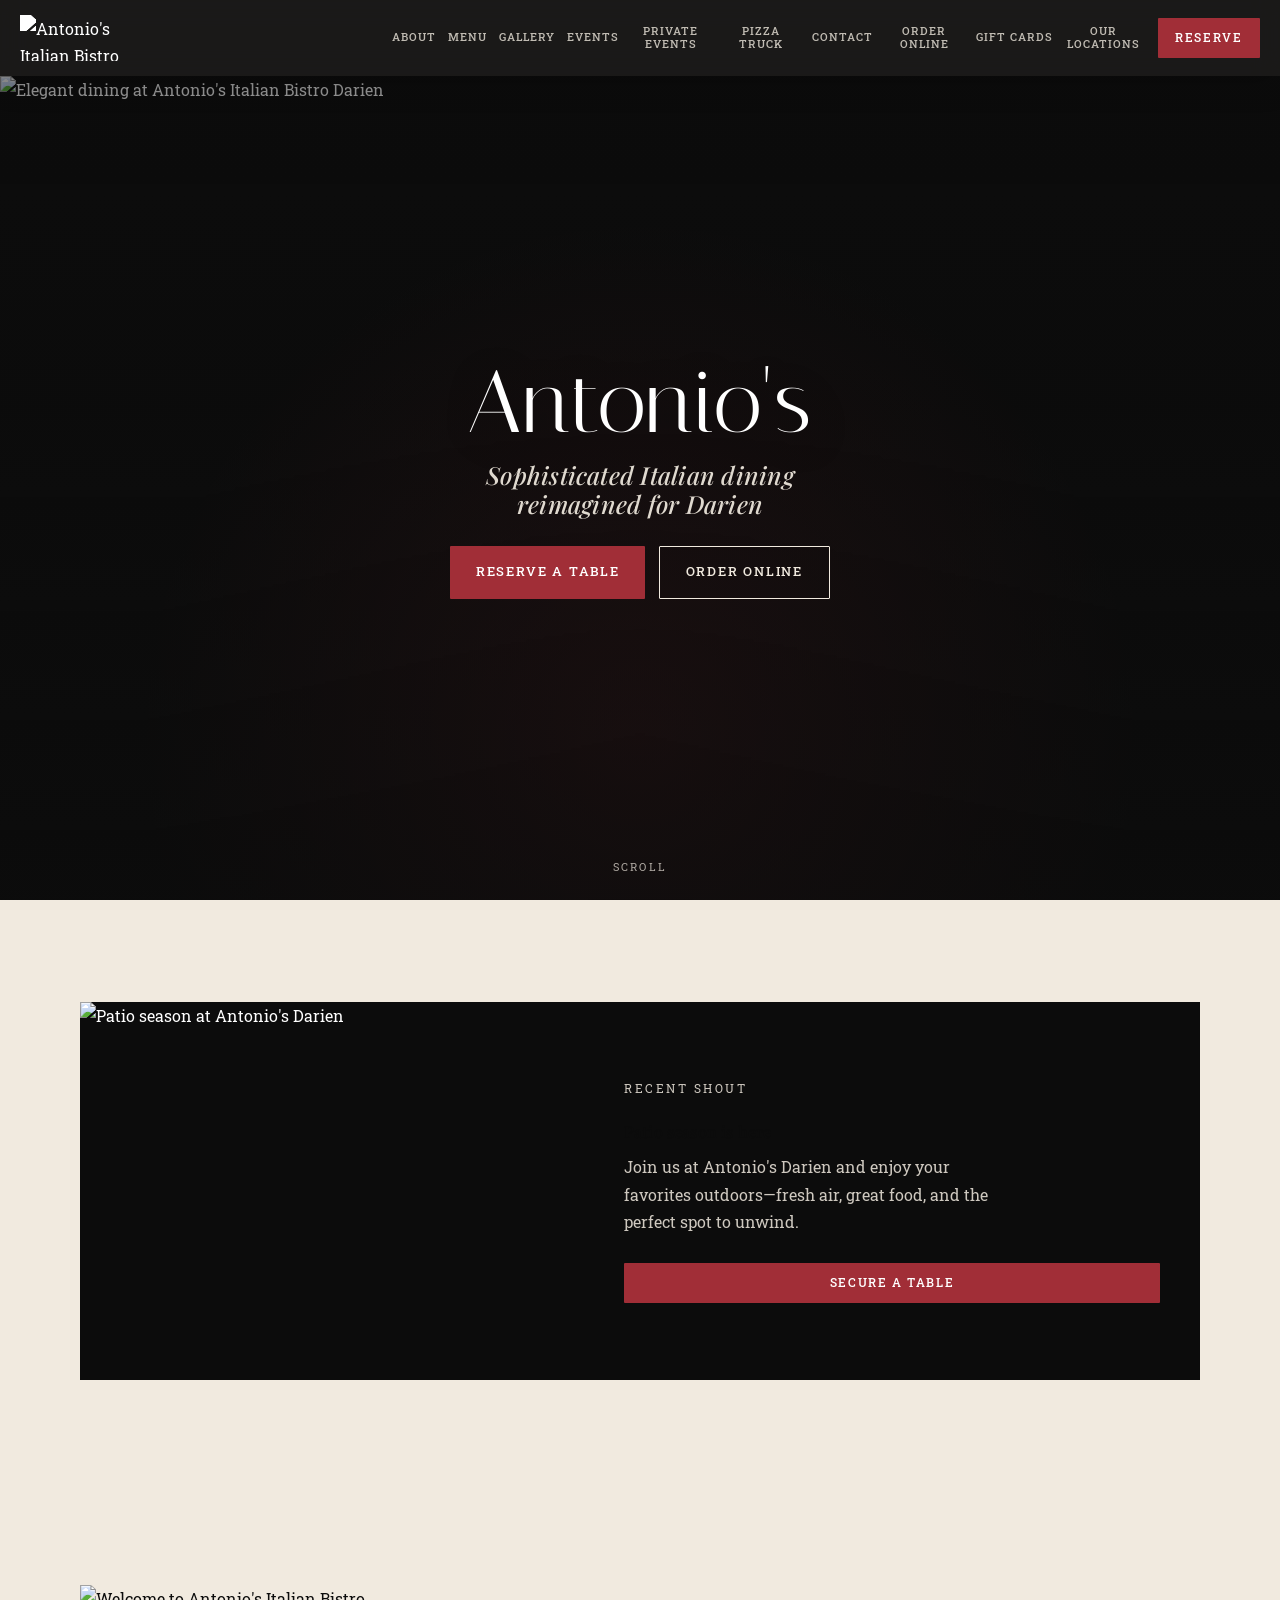
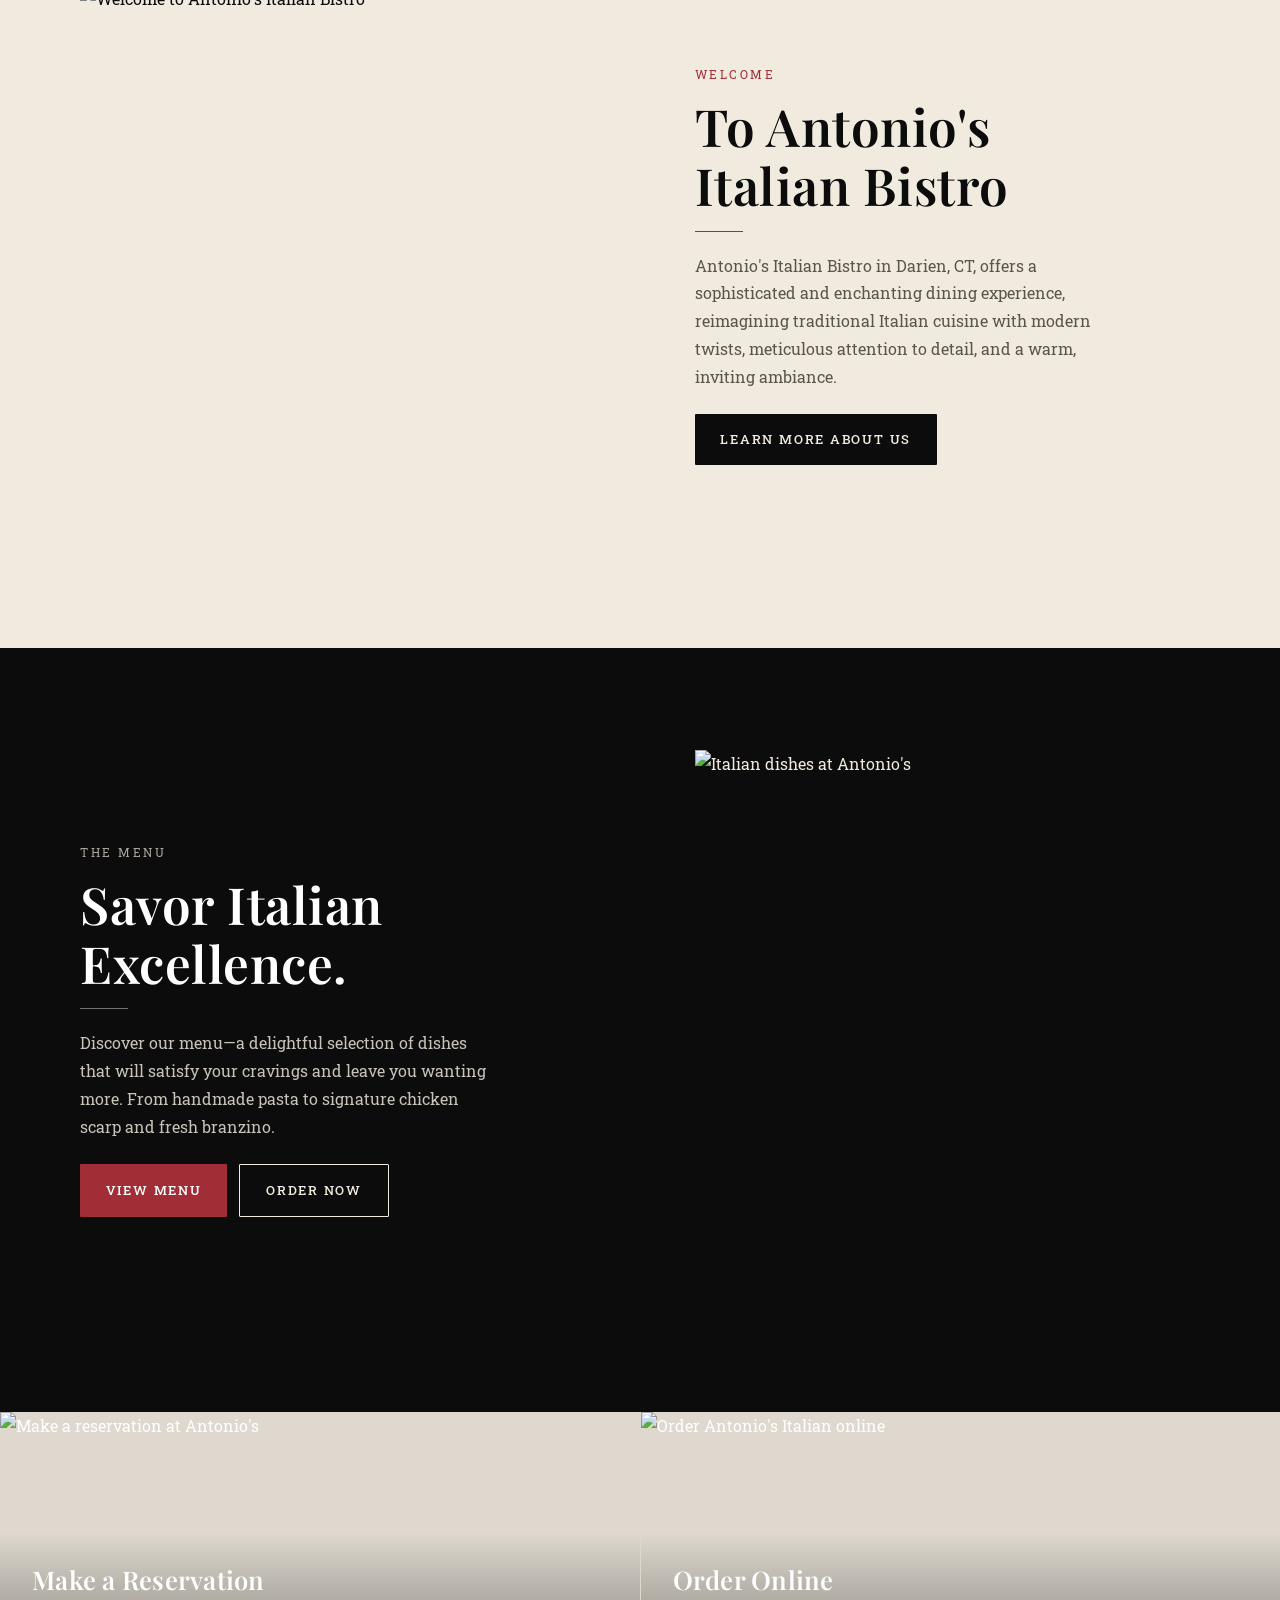
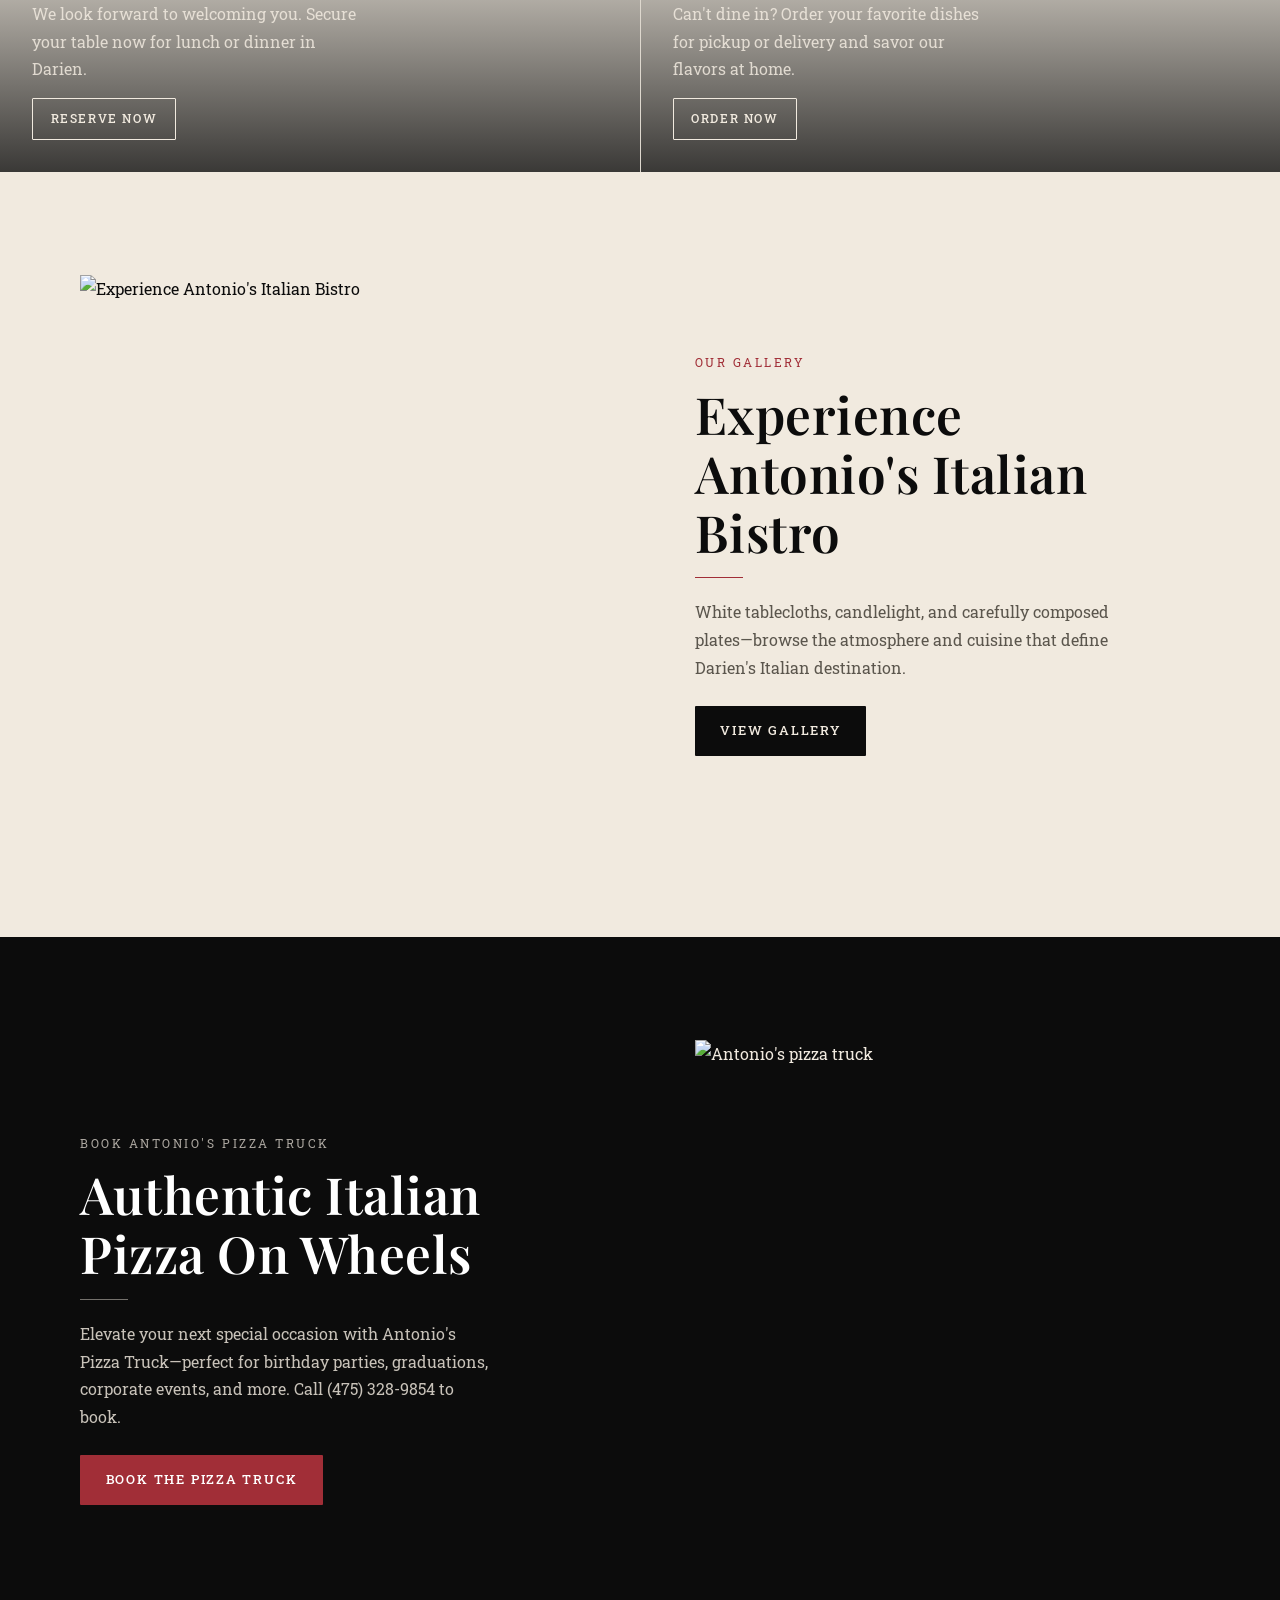
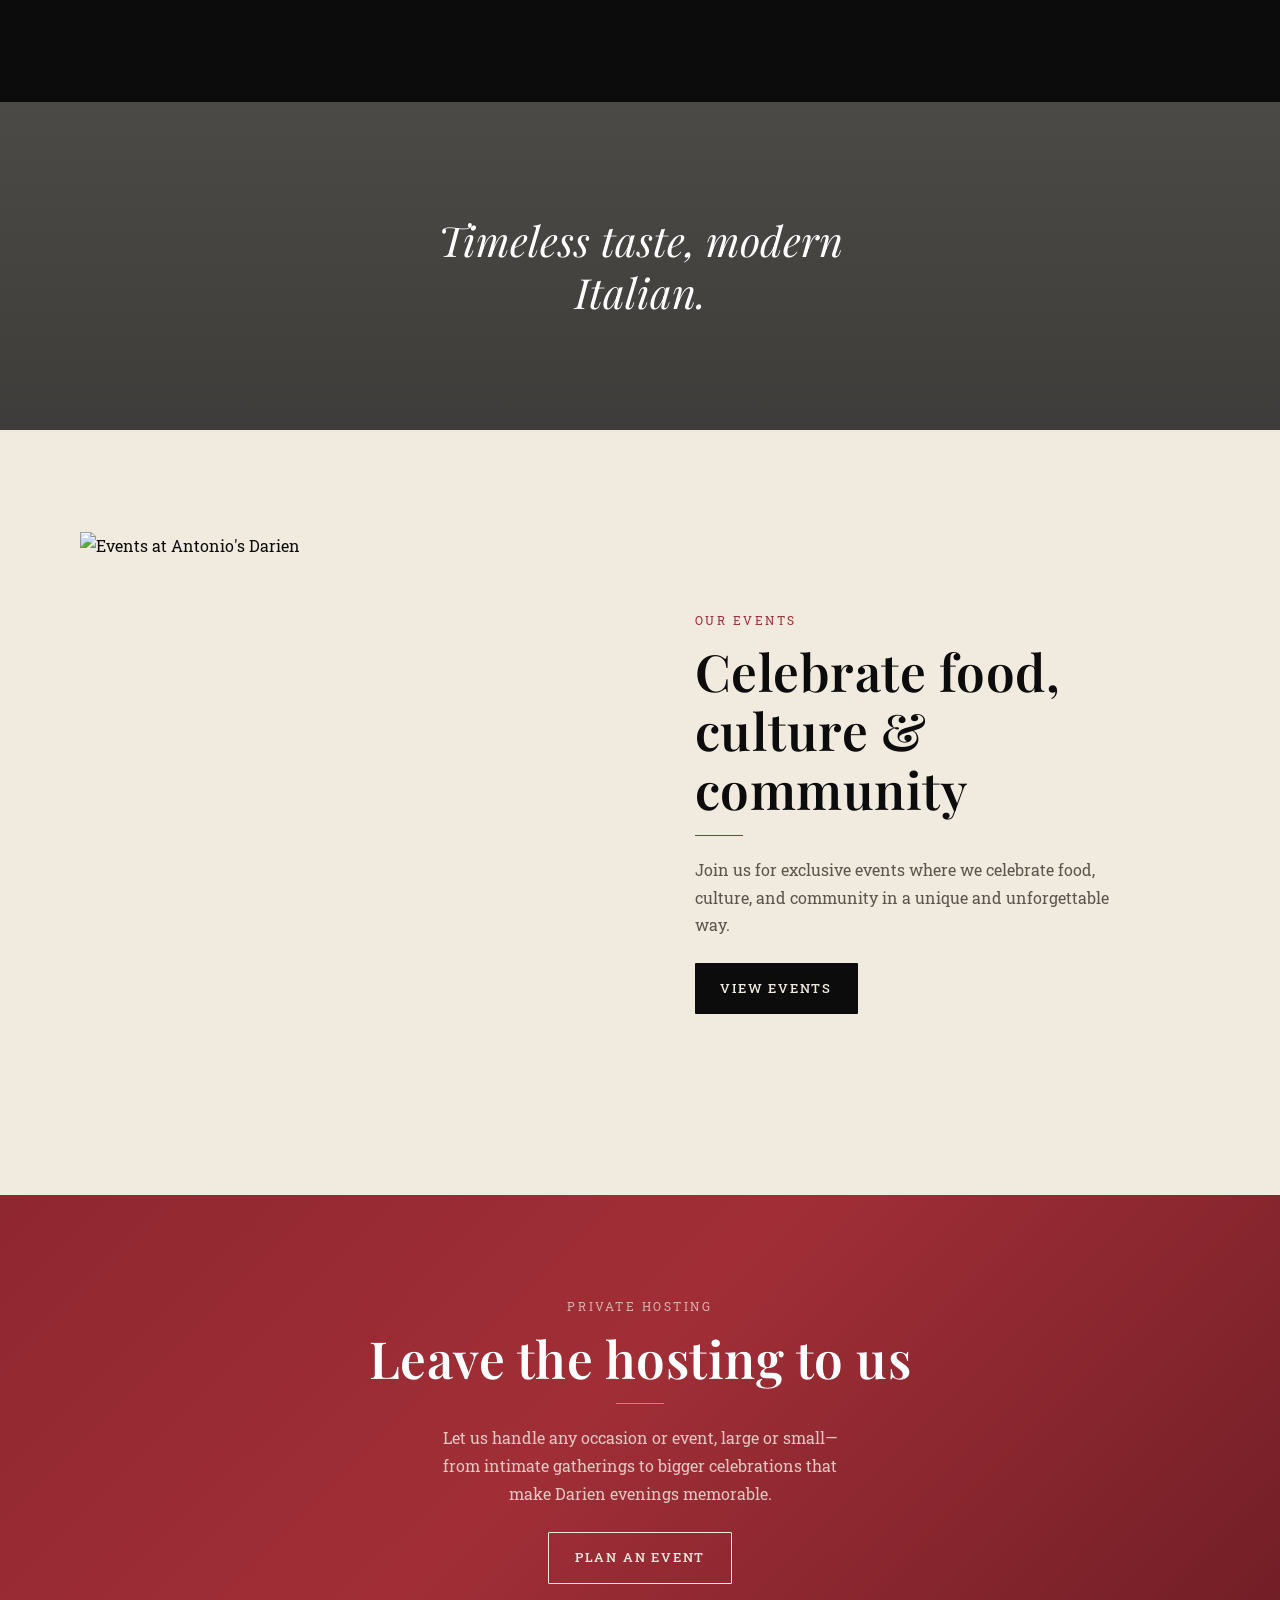
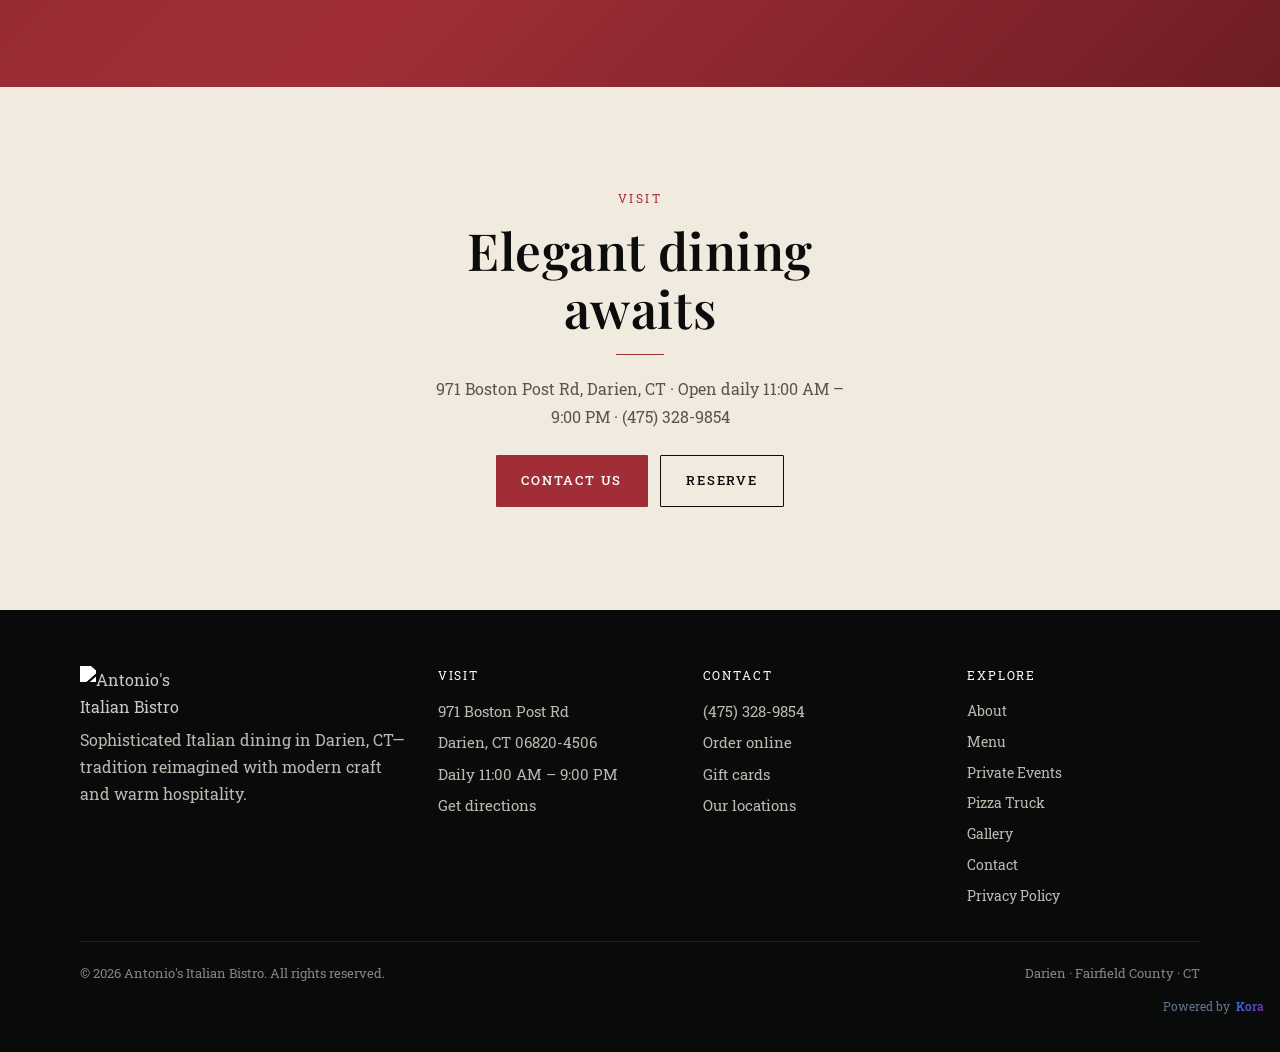
==== index.html @ cd778545 "Agent V2 website publish" ====
<!DOCTYPE html>

<html lang="en">
<head>
  <link rel="icon" href="https://quseprdus1.blob.core.windows.net/kora-business-images/user-media/463f7a5f-0a7e-488c-80c5-a2d2e6ca3b48/de8c94d8-887e-4625-825f-ec262dbc28df/1785776376_j315so.png">
<link href="https://quseprdus1.blob.core.windows.net/kora-business-images/user-media/463f7a5f-0a7e-488c-80c5-a2d2e6ca3b48/de8c94d8-887e-4625-825f-ec262dbc28df/1785776376_j315so.png" rel="icon"/>
<link href="https://quseprdus1.blob.core.windows.net/kora-business-images/user-media/463f7a5f-0a7e-488c-80c5-a2d2e6ca3b48/de8c94d8-887e-4625-825f-ec262dbc28df/1785776376_j315so.png" rel="icon">
<meta charset="utf-8"/>
<meta content="width=device-width, initial-scale=1.0" name="viewport"/>
<title>Antonio's Italian Bistro | Fine Italian Dining in Darien, CT</title>
<meta content="Upscale Italian restaurant in Darien, CT. Handmade pasta, chicken scarp, branzino, patio dining, private events &amp; pizza truck. Reserve or order online." name="description"/>
<meta content="Italian restaurant Darien CT, Antonio's Darien, fine dining Darien, Italian bistro Fairfield County, private events Darien, pizza truck Connecticut" name="keywords"/>
<meta content="Antonio's Italian Bistro" name="author"/>
<meta content="noindex, nofollow" name="robots"/>
<meta content="#a12e37" name="theme-color"/>
<meta content="US-CT" name="geo.region"/>
<meta content="Darien" name="geo.placename"/>
<meta content="41.07655;-73.47143" name="geo.position"/>
<meta content="41.07655, -73.47143" name="ICBM"/>
<meta content="website" property="og:type"/>
<meta content="Antonio's Italian Bistro" property="og:site_name"/>
<meta content="en_US" property="og:locale"/>
<meta content="Antonio's Italian Bistro | Fine Italian Dining in Darien, CT" property="og:title"/>
<meta content="Upscale Italian restaurant in Darien, CT. Handmade pasta, chicken scarp, branzino, patio dining, private events &amp; pizza truck. Reserve or order online." property="og:description"/>
<meta content="https://quseprdus1.blob.core.windows.net/kora-business-images/user-media/463f7a5f-0a7e-488c-80c5-a2d2e6ca3b48/de8c94d8-887e-4625-825f-ec262dbc28df/1785837252_o1a0tz.jpg" property="og:image"/>
<meta content="summary_large_image" name="twitter:card"/>
<meta content="Antonio's Italian Bistro | Fine Italian Dining in Darien, CT" name="twitter:title"/>
<meta content="Upscale Italian restaurant in Darien, CT. Handmade pasta, chicken scarp, branzino, patio dining, private events &amp; pizza truck. Reserve or order online." name="twitter:description"/>
<meta content="https://quseprdus1.blob.core.windows.net/kora-business-images/user-media/463f7a5f-0a7e-488c-80c5-a2d2e6ca3b48/de8c94d8-887e-4625-825f-ec262dbc28df/1785837252_o1a0tz.jpg" name="twitter:image"/>
<link href="https://quseprdus1.blob.core.windows.net/kora-business-images/user-media/463f7a5f-0a7e-488c-80c5-a2d2e6ca3b48/de8c94d8-887e-4625-825f-ec262dbc28df/1785776376_j315so.png" rel="icon" type="image/png"/>
<link href="https://quseprdus1.blob.core.windows.net/kora-business-images/user-media/463f7a5f-0a7e-488c-80c5-a2d2e6ca3b48/de8c94d8-887e-4625-825f-ec262dbc28df/1785837173_pua2ko.png" rel="apple-touch-icon">
<link href="https://fonts.googleapis.com" rel="preconnect"/>
<link crossorigin="" href="https://fonts.gstatic.com" rel="preconnect"/>
<link href="https://fonts.googleapis.com/css2?family=Italiana&amp;family=Playfair+Display:ital,wght@0,500;0,600;0,700;1,500;1,600&amp;family=Roboto+Slab:wght@300;400;500;600;700&amp;display=swap" rel="stylesheet"/>
<link href="assets/styles.css" rel="stylesheet"/>
<link href="assets/site.css" rel="stylesheet"/>
<script type="application/ld+json">{
  "@context": "https://schema.org",
  "@type": "Restaurant",
  "name": "Antonio's Italian Bistro",
  "description": "Sophisticated Italian dining in Darien, CT—handmade pasta, signature chicken scarp, fresh branzino, private events, and pizza truck catering.",
  "telephone": "+1-475-328-9854",
  "image": "https://quseprdus1.blob.core.windows.net/kora-business-images/user-media/463f7a5f-0a7e-488c-80c5-a2d2e6ca3b48/de8c94d8-887e-4625-825f-ec262dbc28df/1785837173_pua2ko.png",
  "servesCuisine": [
    "Italian"
  ],
  "priceRange": "$$$",
  "address": {
    "@type": "PostalAddress",
    "streetAddress": "971 Boston Post Rd",
    "addressLocality": "Darien",
    "addressRegion": "CT",
    "postalCode": "06820-4506",
    "addressCountry": "US"
  },
  "geo": {
    "@type": "GeoCoordinates",
    "latitude": 41.07655,
    "longitude": -73.47143
  },
  "openingHoursSpecification": [
    {
      "@type": "OpeningHoursSpecification",
      "dayOfWeek": [
        "Monday",
        "Tuesday",
        "Wednesday",
        "Thursday",
        "Friday",
        "Saturday",
        "Sunday"
      ],
      "opens": "11:00",
      "closes": "21:00"
    }
  ],
  "hasMenu": "https://antoniosdarien.com/menu",
  "acceptsReservations": true
}</script>
<link as="image" fetchpriority="high" href="https://quseprdus1.blob.core.windows.net/kora-business-images/user-media/463f7a5f-0a7e-488c-80c5-a2d2e6ca3b48/de8c94d8-887e-4625-825f-ec262dbc28df/1785837252_o1a0tz.jpg" rel="preload"/>
<!-- KORA_GOOGLE_FONTS_START -->
<link rel="preconnect" href="https://fonts.googleapis.com">
<link rel="preconnect" href="https://fonts.gstatic.com" crossorigin>
<link rel="stylesheet" href="https://fonts.googleapis.com/css2?family=Playfair+Display:wght@400;600;700&family=Roboto+Slab:wght@400;600;700&display=swap">
<!-- KORA_GOOGLE_FONTS_END -->
</link></link></head>
<body data-header="solid" data-page="home">
<div id="site-header"></div>
<main id="main">
<section aria-label="Welcome to Antonio's Italian Bistro" class="hero">
<div class="hero__media">
<img alt="Elegant dining at Antonio's Italian Bistro Darien" fetchpriority="high" height="1200" src="https://quseprdus1.blob.core.windows.net/kora-business-images/user-media/463f7a5f-0a7e-488c-80c5-a2d2e6ca3b48/de8c94d8-887e-4625-825f-ec262dbc28df/1785837358_etro0u.jpg" width="1800"/>
<div aria-hidden="true" class="hero__yt">
<iframe allow="autoplay; encrypted-media; picture-in-picture" allowfullscreen="" loading="lazy" src="https://www.youtube-nocookie.com/embed/O6yqNoMXRM8?autoplay=1&amp;mute=1&amp;controls=0&amp;loop=1&amp;playlist=O6yqNoMXRM8&amp;playsinline=1&amp;rel=0&amp;modestbranding=1&amp;showinfo=0" title="Antonio's Italian Bistro atmosphere"></iframe>
</div>
</div>
<div class="hero__scrim"></div>
<div class="hero__content">
<p class="hero__brand">Antonio's</p>
<h1 class="hero__title">Sophisticated Italian dining reimagined for Darien</h1>
<div class="hero__actions">
<a class="btn btn-primary" href="reservations.html">Reserve a Table</a>
<a class="btn btn-outline" href="https://order.toasttab.com/online/antonios-971-boston-post-road" rel="noopener noreferrer" target="_blank">Order Online</a>
</div>
</div>
<div class="hero__scroll">Scroll</div>
</section>
<section class="section section--cream">
<div class="container">
<article class="shout reveal">
<div class="shout__img">
<img alt="Patio season at Antonio's Darien" height="600" loading="lazy" src="https://quseprdus1.blob.core.windows.net/kora-business-images/user-media/463f7a5f-0a7e-488c-80c5-a2d2e6ca3b48/de8c94d8-887e-4625-825f-ec262dbc28df/1785837354_jy597t.jpg" width="800"/>
</div>
<div class="shout__body">
<p class="section__label">Recent shout</p>
<h2>Patio season is here</h2>
<p>Join us at Antonio's Darien and enjoy your favorites outdoors—fresh air, great food, and the perfect spot to unwind.</p>
<a class="btn btn-primary btn-sm mt-2" href="reservations.html">Secure a table</a>
</div>
</article>
</div>
</section>
<section class="section section--cream">
<div class="container split">
<div class="split__media reveal">
<img alt="Welcome to Antonio's Italian Bistro" height="1500" loading="lazy" src="https://quseprdus1.blob.core.windows.net/kora-business-images/user-media/463f7a5f-0a7e-488c-80c5-a2d2e6ca3b48/de8c94d8-887e-4625-825f-ec262dbc28df/1785837358_etro0u.jpg" width="1200"/>
</div>
<div class="split__copy reveal reveal-delay-1">
<p class="section__label">Welcome</p>
<h2 class="section__title">To Antonio's Italian Bistro</h2>
<div class="gold-rule"></div>
<p class="section__lead">Antonio's Italian Bistro in Darien, CT, offers a sophisticated and enchanting dining experience, reimagining traditional Italian cuisine with modern twists, meticulous attention to detail, and a warm, inviting ambiance.</p>
<div class="split__actions">
<a class="btn btn-dark" href="about.html">Learn more about us</a>
</div>
</div>
</div>
</section>
<section class="section section--dark">
<div class="container split split--reverse">
<div class="split__media reveal">
<img alt="Italian dishes at Antonio's" height="1500" loading="lazy" src="https://quseprdus1.blob.core.windows.net/kora-business-images/user-media/463f7a5f-0a7e-488c-80c5-a2d2e6ca3b48/de8c94d8-887e-4625-825f-ec262dbc28df/1785837268_ipaqhx.jpg" width="1200"/>
</div>
<div class="split__copy reveal reveal-delay-1">
<p class="section__label">The Menu</p>
<h2 class="section__title">Savor Italian Excellence.</h2>
<div class="gold-rule"></div>
<p class="section__lead">Discover our menu—a delightful selection of dishes that will satisfy your cravings and leave you wanting more. From handmade pasta to signature chicken scarp and fresh branzino.</p>
<div class="split__actions">
<a class="btn btn-primary" href="menu.html">View menu</a>
<a class="btn btn-outline" href="https://order.toasttab.com/online/antonios-971-boston-post-road" rel="noopener noreferrer" target="_blank">Order now</a>
</div>
</div>
</div>
</section>
<section class="feature-pair">
<a class="feature-tile reveal" href="reservations.html">
<img alt="Make a reservation at Antonio's" height="900" loading="lazy" src="https://quseprdus1.blob.core.windows.net/kora-business-images/user-media/463f7a5f-0a7e-488c-80c5-a2d2e6ca3b48/de8c94d8-887e-4625-825f-ec262dbc28df/1785837348_jrphfh.jpg" width="1200"/>
<div class="feature-tile__body">
<h3>Make a Reservation</h3>
<p>We look forward to welcoming you. Secure your table now for lunch or dinner in Darien.</p>
<span class="btn btn-outline btn-sm">Reserve now</span>
</div>
</a>
<a class="feature-tile reveal reveal-delay-1" href="https://order.toasttab.com/online/antonios-971-boston-post-road" rel="noopener noreferrer" target="_blank">
<img alt="Order Antonio's Italian online" height="900" loading="lazy" src="https://quseprdus1.blob.core.windows.net/kora-business-images/user-media/463f7a5f-0a7e-488c-80c5-a2d2e6ca3b48/de8c94d8-887e-4625-825f-ec262dbc28df/1785837273_34a8zf.jpg" width="1200"/>
<div class="feature-tile__body">
<h3>Order Online</h3>
<p>Can't dine in? Order your favorite dishes for pickup or delivery and savor our flavors at home.</p>
<span class="btn btn-outline btn-sm">Order now</span>
</div>
</a>
</section>
<section class="section section--cream">
<div class="container split">
<div class="split__media reveal">
<img alt="Experience Antonio's Italian Bistro" height="1500" loading="lazy" src="https://quseprdus1.blob.core.windows.net/kora-business-images/user-media/463f7a5f-0a7e-488c-80c5-a2d2e6ca3b48/de8c94d8-887e-4625-825f-ec262dbc28df/1785837248_poyskw.jpg" width="1200"/>
</div>
<div class="split__copy reveal reveal-delay-1">
<p class="section__label">Our Gallery</p>
<h2 class="section__title">Experience Antonio's Italian Bistro</h2>
<div class="gold-rule"></div>
<p class="section__lead">White tablecloths, candlelight, and carefully composed plates—browse the atmosphere and cuisine that define Darien's Italian destination.</p>
<div class="split__actions">
<a class="btn btn-dark" href="gallery.html">View gallery</a>
</div>
</div>
</div>
</section>
<section class="section section--dark">
<div class="container split split--reverse">
<div class="split__media reveal">
<img alt="Antonio's pizza truck" height="1500" loading="lazy" src="https://quseprdus1.blob.core.windows.net/kora-business-images/user-media/463f7a5f-0a7e-488c-80c5-a2d2e6ca3b48/de8c94d8-887e-4625-825f-ec262dbc28df/1785837304_emo2oq.jpg" width="1200"/>
</div>
<div class="split__copy reveal reveal-delay-1">
<p class="section__label">Book Antonio's Pizza Truck</p>
<h2 class="section__title">Authentic Italian Pizza On Wheels</h2>
<div class="gold-rule"></div>
<p class="section__lead">Elevate your next special occasion with Antonio's Pizza Truck—perfect for birthday parties, graduations, corporate events, and more. Call (475) 328-9854 to book.</p>
<div class="split__actions">
<a class="btn btn-primary" href="pizza-truck.html">Book the pizza truck</a>
</div>
</div>
</div>
</section>
<div class="quote-band reveal">
<blockquote>Timeless taste, modern Italian.</blockquote>
</div>
<section class="section section--cream">
<div class="container split">
<div class="split__media reveal">
<img alt="Events at Antonio's Darien" height="1500" loading="lazy" src="https://quseprdus1.blob.core.windows.net/kora-business-images/user-media/463f7a5f-0a7e-488c-80c5-a2d2e6ca3b48/de8c94d8-887e-4625-825f-ec262dbc28df/1785837202_lp8gcq.jpg" width="1200"/>
</div>
<div class="split__copy reveal reveal-delay-1">
<p class="section__label">Our Events</p>
<h2 class="section__title">Celebrate food, culture &amp; community</h2>
<div class="gold-rule"></div>
<p class="section__lead">Join us for exclusive events where we celebrate food, culture, and community in a unique and unforgettable way.</p>
<div class="split__actions">
<a class="btn btn-dark" href="events.html">View events</a>
</div>
</div>
</div>
</section>
<section class="section section--wine">
<div class="container center-block reveal">
<p class="section__label">Private hosting</p>
<h2 class="section__title" style="max-width:18ch;margin-inline:auto;">Leave the hosting to us</h2>
<div class="gold-rule"></div>
<p class="section__lead">Let us handle any occasion or event, large or small—from intimate gatherings to bigger celebrations that make Darien evenings memorable.</p>
<div class="mt-3">
<a class="btn btn-outline" href="private-events.html">Plan an event</a>
</div>
</div>
</section>
<section class="section section--cream">
<div class="container center-block reveal">
<p class="section__label">Visit</p>
<h2 class="section__title" style="max-width:14ch;margin-inline:auto;">Elegant dining awaits</h2>
<div class="gold-rule"></div>
<p class="section__lead">971 Boston Post Rd, Darien, CT · Open daily 11:00 AM – 9:00 PM · (475) 328-9854</p>
<div class="split__actions" style="justify-content:center;">
<a class="btn btn-primary" href="contact.html">Contact us</a>
<a class="btn btn-outline-dark" href="reservations.html">Reserve</a>
</div>
</div>
</section>
</main>
<div id="site-footer"></div>
<script defer="" src="js/includes.js"></script>
<script defer="" src="js/main.js"></script>
<!-- KORA_BRANDING_FOOTER_SCRIPT_START -->
<script>
(function () {
  var koraUrl = "https://askkora.ai";
  var muted = "#64748b";
  var blue = "#1E88E5";
  var purple = "#7B1FA2";
  var startMarker = 'KORA_' + 'BRANDING_FOOTER_START';
  var endMarker = 'KORA_' + 'BRANDING_FOOTER_END';
  var selector = '[data-kora-branding-footer="true"], .kora-powered-by';

  function removeExisting() {
    document.querySelectorAll(selector).forEach(function (node) {
      if (node && node.parentNode) node.parentNode.removeChild(node);
    });
    var walker = document.createTreeWalker(document.documentElement, NodeFilter.SHOW_COMMENT);
    var comments = [];
    while (walker.nextNode()) {
      if (walker.currentNode.nodeValue.indexOf(startMarker) !== -1 || walker.currentNode.nodeValue.indexOf(endMarker) !== -1) {
        comments.push(walker.currentNode);
      }
    }
    comments.forEach(function (node) {
      if (node && node.parentNode) node.parentNode.removeChild(node);
    });
  }

  function buildBranding() {
    var wrapper = document.createElement('div');
    wrapper.className = 'kora-powered-by';
    wrapper.setAttribute('data-kora-branding-footer', 'true');
    wrapper.style.cssText = 'display:flex;justify-content:flex-end;align-items:center;gap:0.35rem;padding:0.75rem 1rem;font-size:0.75rem;';
    wrapper.innerHTML = '<span style="color:' + muted + '">Powered by</span>' +
      '<a href="' + koraUrl + '" target="_blank" rel="noopener noreferrer" style="text-decoration:none;font-weight:600;background:linear-gradient(135deg,' + blue + ',' + purple + ');-webkit-background-clip:text;background-clip:text;-webkit-text-fill-color:transparent">Kora</a>';
    return wrapper;
  }

  function targetFooter(allowFallback) {
    var footer = document.querySelector('footer');
    if (footer) return footer;
    if (!allowFallback) return null;
    return document.getElementById('site-footer') || document.body;
  }

  function placeBranding(allowFallback) {
    var target = targetFooter(allowFallback);
    if (!target) return false;
    removeExisting();
    target.appendChild(document.createComment(' ' + startMarker + ' '));
    target.appendChild(buildBranding());
    target.appendChild(document.createComment(' ' + endMarker + ' '));
    return target.tagName && target.tagName.toLowerCase() === 'footer';
  }

  function start() {
    if (placeBranding(false)) return;
    var observer = new MutationObserver(function () {
      if (placeBranding(false)) observer.disconnect();
    });
    observer.observe(document.documentElement, { childList: true, subtree: true });
    window.setTimeout(function () { observer.disconnect(); placeBranding(true); }, 3000);
  }

  if (document.readyState === 'loading') {
    document.addEventListener('DOMContentLoaded', start);
  } else {
    start();
  }
}());
</script>
<!-- KORA_BRANDING_FOOTER_SCRIPT_END -->
</body>
</html>
---- assets/styles.css ----
/*! tailwindcss v4.2.1 | MIT License | https://tailwindcss.com */
@layer properties{@supports (((-webkit-hyphens:none)) and (not (margin-trim:inline))) or ((-moz-orient:inline) and (not (color:rgb(from red r g b)))){*,:before,:after,::backdrop{--tw-rotate-x:initial;--tw-rotate-y:initial;--tw-rotate-z:initial;--tw-skew-x:initial;--tw-skew-y:initial}}}@layer theme{:root,:host{--font-sans:ui-sans-serif, system-ui, sans-serif, "Apple Color Emoji", "Segoe UI Emoji", "Segoe UI Symbol", "Noto Color Emoji";--font-mono:ui-monospace, SFMono-Regular, Menlo, Monaco, Consolas, "Liberation Mono", "Courier New", monospace;--spacing:.25rem;--ease-out:cubic-bezier(0, 0, .2, 1);--default-transition-duration:.15s;--default-transition-timing-function:cubic-bezier(.4, 0, .2, 1);--default-font-family:var(--font-sans);--default-mono-font-family:var(--font-mono);--color-brand-primary:#a12e37;--color-brand-secondary:#f1eadf;--color-brand-accent:#0c0c0c;--color-brand-muted:#5b564d;--color-brand-border:#0c0c0c1f;--font-heading:"Playfair Display", Georgia, "Times New Roman", serif;--font-body:"Roboto Slab", Georgia, serif;--font-brand:"Italiana", "Playfair Display", serif}}@layer base{*,:after,:before,::backdrop{box-sizing:border-box;border:0 solid;margin:0;padding:0}::file-selector-button{box-sizing:border-box;border:0 solid;margin:0;padding:0}html,:host{-webkit-text-size-adjust:100%;tab-size:4;line-height:1.5;font-family:var(--default-font-family,ui-sans-serif, system-ui, sans-serif, "Apple Color Emoji", "Segoe UI Emoji", "Segoe UI Symbol", "Noto Color Emoji");font-feature-settings:var(--default-font-feature-settings,normal);font-variation-settings:var(--default-font-variation-settings,normal);-webkit-tap-highlight-color:transparent}hr{height:0;color:inherit;border-top-width:1px}abbr:where([title]){-webkit-text-decoration:underline dotted;text-decoration:underline dotted}h1,h2,h3,h4,h5,h6{font-size:inherit;font-weight:inherit}a{color:inherit;-webkit-text-decoration:inherit;-webkit-text-decoration:inherit;-webkit-text-decoration:inherit;text-decoration:inherit}b,strong{font-weight:bolder}code,kbd,samp,pre{font-family:var(--default-mono-font-family,ui-monospace, SFMono-Regular, Menlo, Monaco, Consolas, "Liberation Mono", "Courier New", monospace);font-feature-settings:var(--default-mono-font-feature-settings,normal);font-variation-settings:var(--default-mono-font-variation-settings,normal);font-size:1em}small{font-size:80%}sub,sup{vertical-align:baseline;font-size:75%;line-height:0;position:relative}sub{bottom:-.25em}sup{top:-.5em}table{text-indent:0;border-color:inherit;border-collapse:collapse}:-moz-focusring{outline:auto}progress{vertical-align:baseline}summary{display:list-item}ol,ul,menu{list-style:none}img,svg,video,canvas,audio,iframe,embed,object{vertical-align:middle;display:block}img,video{max-width:100%;height:auto}button,input,select,optgroup,textarea{font:inherit;font-feature-settings:inherit;font-variation-settings:inherit;letter-spacing:inherit;color:inherit;opacity:1;background-color:#0000;border-radius:0}::file-selector-button{font:inherit;font-feature-settings:inherit;font-variation-settings:inherit;letter-spacing:inherit;color:inherit;opacity:1;background-color:#0000;border-radius:0}:where(select:is([multiple],[size])) optgroup{font-weight:bolder}:where(select:is([multiple],[size])) optgroup option{padding-inline-start:20px}::file-selector-button{margin-inline-end:4px}::placeholder{opacity:1}@supports (not ((-webkit-appearance:-apple-pay-button))) or (contain-intrinsic-size:1px){::placeholder{color:currentColor}@supports (color:color-mix(in lab, red, red)){::placeholder{color:color-mix(in oklab, currentcolor 50%, transparent)}}}textarea{resize:vertical}::-webkit-search-decoration{-webkit-appearance:none}::-webkit-date-and-time-value{min-height:1lh;text-align:inherit}::-webkit-datetime-edit{display:inline-flex}::-webkit-datetime-edit-fields-wrapper{padding:0}::-webkit-datetime-edit{padding-block:0}::-webkit-datetime-edit-year-field{padding-block:0}::-webkit-datetime-edit-month-field{padding-block:0}::-webkit-datetime-edit-day-field{padding-block:0}::-webkit-datetime-edit-hour-field{padding-block:0}::-webkit-datetime-edit-minute-field{padding-block:0}::-webkit-datetime-edit-second-field{padding-block:0}::-webkit-datetime-edit-millisecond-field{padding-block:0}::-webkit-datetime-edit-meridiem-field{padding-block:0}::-webkit-calendar-picker-indicator{line-height:1}:-moz-ui-invalid{box-shadow:none}button,input:where([type=button],[type=reset],[type=submit]){appearance:button}::file-selector-button{appearance:button}::-webkit-inner-spin-button{height:auto}::-webkit-outer-spin-button{height:auto}[hidden]:where(:not([hidden=until-found])){display:none!important}:root{--header-h:4.75rem;--ease-out:cubic-bezier(.22, 1, .36, 1);--color-brand-primary:#a12e37;--color-brand-secondary:#f1eadf;--color-brand-accent:#0c0c0c;--color-brand-dark:#0c0c0c;--color-brand-muted:#5b564d;--color-brand-soft:#f1eadf;--color-brand-gold:#c5a352;--color-brand-border:#0c0c0c1f;--font-heading:"Playfair Display", Georgia, "Times New Roman", serif;--font-body:"Roboto Slab", Georgia, serif;--font-brand:"Italiana", "Playfair Display", serif}html{scroll-behavior:smooth}body{font-family:var(--font-body);color:var(--color-brand-accent);background:var(--color-brand-secondary);-webkit-font-smoothing:antialiased;line-height:1.7}h1,h2,h3,h4,h5,h6{font-family:var(--font-heading)}}@layer components;@layer utilities{.fixed{position:fixed}.sticky{position:sticky}.container{width:100%}@media (min-width:40rem){.container{max-width:40rem}}@media (min-width:48rem){.container{max-width:48rem}}@media (min-width:64rem){.container{max-width:64rem}}@media (min-width:80rem){.container{max-width:80rem}}@media (min-width:96rem){.container{max-width:96rem}}.mt-1{margin-top:calc(var(--spacing) * 1)}.mt-2{margin-top:calc(var(--spacing) * 2)}.mt-3{margin-top:calc(var(--spacing) * 3)}.mt-4{margin-top:calc(var(--spacing) * 4)}.mb-2{margin-bottom:calc(var(--spacing) * 2)}.hidden{display:none}.table{display:table}.max-w-prose{max-width:65ch}.transform{transform:var(--tw-rotate-x,) var(--tw-rotate-y,) var(--tw-rotate-z,) var(--tw-skew-x,) var(--tw-skew-y,)}.resize{resize:both}.underline{text-decoration-line:underline}.transition{transition-property:color,background-color,border-color,outline-color,text-decoration-color,fill,stroke,--tw-gradient-from,--tw-gradient-via,--tw-gradient-to,opacity,box-shadow,transform,translate,scale,rotate,filter,-webkit-backdrop-filter,backdrop-filter,display,content-visibility,overlay,pointer-events;transition-timing-function:var(--tw-ease,var(--default-transition-timing-function));transition-duration:var(--tw-duration,var(--default-transition-duration))}}@property --tw-rotate-x{syntax:"*";inherits:false}@property --tw-rotate-y{syntax:"*";inherits:false}@property --tw-rotate-z{syntax:"*";inherits:false}@property --tw-skew-x{syntax:"*";inherits:false}@property --tw-skew-y{syntax:"*";inherits:false}
---- assets/site.css ----
/* Component UI layer (loaded after assets/styles.css).
   Brand tokens mirrored here so UI keeps working if Tailwind rebuilds styles.css. */
:root {
  --color-brand-primary: #a12e37;
  --color-brand-secondary: #f1eadf;
  --color-brand-accent: #0c0c0c;
  --color-brand-dark: #0c0c0c;
  --color-brand-muted: #5b564d;
  --color-brand-soft: #f1eadf;
  --color-brand-gold: #c5a352;
  --color-brand-border: rgba(12, 12, 12, 0.12);
  --font-heading: "Playfair Display", Georgia, "Times New Roman", serif;
  --font-body: "Roboto Slab", Georgia, serif;
  --font-brand: "Italiana", "Playfair Display", serif;
  --header-h: 4.75rem;
  --ease-out: cubic-bezier(0.22, 1, 0.36, 1);
}
*, *::before, *::after { box-sizing: border-box; margin: 0; padding: 0; }
html { scroll-behavior: smooth; }
body {
  font-family: var(--font-body);
  color: var(--color-brand-accent);
  background: var(--color-brand-secondary);
  line-height: 1.7;
  -webkit-font-smoothing: antialiased;
}
img, video { max-width: 100%; height: auto; display: block; }
a { color: inherit; text-decoration: none; }
button { font: inherit; cursor: pointer; border: 0; background: none; }
ul { list-style: none; }
.sr-only {
  position: absolute; width: 1px; height: 1px; padding: 0; margin: -1px;
  overflow: hidden; clip: rect(0,0,0,0); white-space: nowrap; border: 0;
}
.hidden { display: none !important; }
/* Antonio's Italian Bistro — premium modern restaurant UI */

body { padding-top: var(--header-h); }

h1, h2, h3, h4, .font-heading {
  font-family: var(--font-heading);
  font-weight: 600;
  line-height: 1.15;
  letter-spacing: 0.01em;
  color: var(--color-brand-accent);
}

:focus-visible {
  outline: 2px solid var(--color-brand-primary);
  outline-offset: 3px;
}

.container {
  width: min(1120px, calc(100% - 2.5rem));
  margin-inline: auto;
}

/* Buttons */
.btn {
  display: inline-flex;
  align-items: center;
  justify-content: center;
  gap: 0.5rem;
  padding: 0.9rem 1.6rem;
  font-family: var(--font-body);
  font-size: 0.8rem;
  font-weight: 500;
  letter-spacing: 0.14em;
  text-transform: uppercase;
  border-radius: 1px;
  transition: transform 0.3s var(--ease-out), background 0.3s ease, color 0.3s ease, border-color 0.3s ease, box-shadow 0.3s ease;
}
.btn:hover { transform: translateY(-2px); }
.btn-primary { background: var(--color-brand-primary); color: #fff; }
.btn-primary:hover {
  background: #8a2530;
  box-shadow: 0 12px 32px rgba(161, 46, 55, 0.28);
}
.btn-dark { background: var(--color-brand-accent); color: var(--color-brand-secondary); }
.btn-dark:hover { background: #222; }
.btn-outline {
  border: 1px solid currentColor;
  color: var(--color-brand-secondary);
  background: transparent;
}
.btn-outline:hover {
  background: var(--color-brand-secondary);
  color: var(--color-brand-accent);
}
.btn-outline-dark {
  border: 1px solid var(--color-brand-accent);
  color: var(--color-brand-accent);
}
.btn-outline-dark:hover {
  background: var(--color-brand-accent);
  color: var(--color-brand-secondary);
}
.btn-sm { padding: 0.65rem 1.1rem; font-size: 0.72rem; }

/* Header — solid black by default (all pages) */
.site-header {
  position: fixed;
  inset: 0 0 auto 0;
  z-index: 1000;
  background: rgba(12, 12, 12, 0.94);
  backdrop-filter: blur(12px);
  box-shadow: 0 8px 30px rgba(0, 0, 0, 0.18);
  transition: background 0.35s ease, box-shadow 0.35s ease, backdrop-filter 0.35s ease;
}
/* Opt-in: transparent over full-bleed heroes only when body[data-header="transparent"] */
.site-header.is-transparent {
  background: linear-gradient(180deg, rgba(12, 12, 12, 0.55), transparent);
  backdrop-filter: none;
  box-shadow: none;
}
.site-header.is-transparent.is-scrolled,
.site-header.is-solid {
  background: rgba(12, 12, 12, 0.94);
  backdrop-filter: blur(12px);
  box-shadow: 0 8px 30px rgba(0, 0, 0, 0.18);
}
.navbar {
  min-height: var(--header-h);
  height: auto;
  display: flex;
  align-items: center;
  padding-block: 0.4rem;
  padding-inline: 0;
  width: 100%;
}
/* Full-bleed header row — logo left, nav right.
   Side inset: change padding-inline below to open space from the edges. */
.navbar-inner {
  width: 100%;
  max-width: none;
  margin-inline: 0;
  padding-inline: 1.25rem; /* left & right breathing room (e.g. 1rem–2rem) */
  display: grid;
  grid-template-columns: auto minmax(0, 1fr);
  align-items: center;
  column-gap: 1rem;
  box-sizing: border-box;
}
.brand {
  display: flex;
  align-items: center;
  gap: 0.75rem;
  color: #fff;
  grid-column: 1;
  flex-shrink: 0;
  position: relative;
  z-index: 2;
  min-width: 0;
  max-width: 11rem;
}
.brand__logo {
  height: 46px;
  width: auto;
  max-width: 100%;
  object-fit: contain;
  filter: brightness(0) invert(1);
}
/* Nav sits only in the right track, right-aligned as a group */
.nav-desktop {
  display: none;
  grid-column: 2;
  align-items: center;
  justify-content: flex-end;
  justify-self: end;
  gap: 0.15rem;
  flex-wrap: nowrap;
  width: 100%;
  max-width: 100%;
  min-width: 0;
  box-sizing: border-box;
}
.nav-link {
  position: relative;
  color: rgba(241, 234, 223, 0.78);
  font-size: 0.7rem;
  font-weight: 500;
  letter-spacing: 0.09em;
  text-transform: uppercase;
  padding: 0.4rem 0.3rem 0.5rem;
  transition: color 0.25s ease;
  white-space: normal;
  text-align: center;
  line-height: 1.2;
  flex: 0 1 auto;
  min-width: 0;
  max-width: 5.5rem; /* stacks 2-word labels without eating logo space */
  overflow-wrap: normal;
  word-break: normal;
}
/* Wine underline grows on hover / active */
.nav-link::after {
  content: "";
  position: absolute;
  left: 50%;
  bottom: 0.12rem;
  width: 0;
  height: 2px;
  background: var(--color-brand-primary);
  transform: translateX(-50%);
  transition: width 0.28s var(--ease-out);
  border-radius: 1px;
}
.nav-link:hover {
  color: #fff;
}
.nav-link:hover::after {
  width: 70%;
}
.nav-link.is-active {
  color: #fff;
  font-weight: 600;
}
.nav-link.is-active::after {
  width: 85%;
  background: var(--color-brand-primary);
}
.nav-cta {
  margin-left: 0.45rem;
  flex: 0 0 auto;
  white-space: nowrap;
  flex-shrink: 0;
}
.nav-cta:hover {
  transform: translateY(-1px);
  box-shadow: 0 8px 20px rgba(161, 46, 55, 0.35);
}
.menu-btn {
  color: #fff;
  padding: 0.4rem;
  display: grid;
  place-items: center;
  grid-column: 2;
  justify-self: end;
  flex-shrink: 0;
}
.menu-btn svg { width: 1.7rem; height: 1.7rem; }

@media (min-width: 1100px) {
  .nav-desktop { display: flex; }
  .menu-btn { display: none; }
  .brand { max-width: 10.5rem; }
}
/* Wide screens — room for single-line labels + larger type */
@media (min-width: 1500px) {
  .navbar-inner {
    column-gap: 1.25rem;
    padding-inline: 1.5rem; /* slightly more inset on very wide screens */
  }
  .brand { max-width: 12rem; }
  .brand__logo { height: 48px; }
  .nav-desktop { gap: 0.3rem; }
  .nav-link {
    max-width: none;
    white-space: nowrap;
    font-size: 0.76rem;
    letter-spacing: 0.11em;
    padding: 0.5rem 0.45rem 0.55rem;
  }
  .nav-link:hover::after { width: 100%; }
  .nav-link.is-active::after { width: 100%; }
}

/* Mobile menu */
.mobile-menu {
  position: fixed;
  inset: 0;
  z-index: 1100;
  pointer-events: none;
  opacity: 0;
  transition: opacity 0.3s ease;
}
.mobile-menu.active {
  pointer-events: auto;
  opacity: 1;
}
.mobile-menu__backdrop {
  position: absolute;
  inset: 0;
  background: rgba(5, 7, 7, 0.55);
}
.mobile-menu__panel {
  position: absolute;
  top: 0;
  right: 0;
  width: min(360px, 88vw);
  height: 100%;
  background: var(--color-brand-accent);
  color: var(--color-brand-secondary);
  padding: 1.5rem 1.25rem 2rem;
  transform: translateX(100%);
  transition: transform 0.4s var(--ease-out);
  overflow-y: auto;
}
.mobile-menu.active .mobile-menu__panel { transform: translateX(0); }
.mobile-menu__close {
  position: absolute;
  top: 1rem;
  right: 1rem;
  color: #fff;
  padding: 0.4rem;
}
.mobile-menu__close svg { width: 1.5rem; height: 1.5rem; }
.mobile-menu__nav {
  display: flex;
  flex-direction: column;
  gap: 0.15rem;
  margin-top: 3.5rem;
}
.mobile-menu__link {
  padding: 0.85rem 0.5rem;
  font-size: 0.95rem;
  letter-spacing: 0.1em;
  text-transform: uppercase;
  border-bottom: 1px solid rgba(241, 234, 223, 0.1);
  color: rgba(241, 234, 223, 0.9);
}
.mobile-menu__actions {
  display: grid;
  gap: 0.75rem;
  margin-top: 1.5rem;
}

/* Hero — starts below fixed solid header (body padding-top) */
.hero {
  position: relative;
  min-height: calc(100svh - var(--header-h));
  min-height: calc(100vh - var(--header-h));
  display: grid;
  place-items: center;
  color: #fff;
  overflow: hidden;
}
.hero__media {
  position: absolute;
  inset: 0;
  z-index: 0;
  background: #0c0c0c;
}
.hero__media > img,
.hero__media video {
  position: absolute;
  inset: 0;
  width: 100%;
  height: 100%;
  object-fit: cover;
  z-index: 1;
  animation: kenburns 20s ease-in-out infinite alternate;
}
.hero__yt {
  position: absolute;
  inset: 0;
  overflow: hidden;
  z-index: 0;
  opacity: 0;
  transition: opacity 0.8s ease;
}
.hero__yt.is-active {
  opacity: 1;
  z-index: 2;
}
.hero__yt iframe {
  position: absolute;
  top: 50%;
  left: 50%;
  width: 100vw;
  height: 56.25vw;
  min-height: 100%;
  min-width: 177.77vh;
  transform: translate(-50%, -50%);
  border: 0;
  pointer-events: none;
}
.hero__scrim {
  position: absolute;
  inset: 0;
  z-index: 1;
  background:
    linear-gradient(180deg, rgba(12, 12, 12, 0.45) 0%, rgba(12, 12, 12, 0.35) 40%, rgba(12, 12, 12, 0.72) 100%),
    radial-gradient(ellipse at 50% 80%, rgba(161, 46, 55, 0.18), transparent 55%);
}
.hero__content {
  position: relative;
  z-index: 2;
  text-align: center;
  padding: 4rem 1.25rem 5rem;
  width: min(820px, 100%);
  animation: heroIn 1.1s var(--ease-out) both;
}
@keyframes heroIn {
  from { opacity: 0; transform: translateY(28px); }
  to { opacity: 1; transform: none; }
}
.hero__brand {
  font-family: var(--font-brand);
  font-size: clamp(2.8rem, 8vw, 5.5rem);
  line-height: 0.95;
  letter-spacing: 0.02em;
  margin-bottom: 1rem;
  text-shadow: 0 8px 40px rgba(0, 0, 0, 0.35);
}
.hero__title {
  font-family: var(--font-heading);
  font-weight: 500;
  font-style: italic;
  font-size: clamp(1.15rem, 2.4vw, 1.55rem);
  color: rgba(241, 234, 223, 0.92);
  max-width: 28ch;
  margin: 0 auto 1.75rem;
}
.hero__actions {
  display: flex;
  flex-wrap: wrap;
  gap: 0.85rem;
  justify-content: center;
}
.hero__scroll {
  position: absolute;
  bottom: 1.5rem;
  left: 50%;
  transform: translateX(-50%);
  z-index: 2;
  color: rgba(241, 234, 223, 0.7);
  font-size: 0.68rem;
  letter-spacing: 0.2em;
  text-transform: uppercase;
  animation: pulse 2.4s ease-in-out infinite;
}
@keyframes pulse {
  0%, 100% { opacity: 0.5; transform: translateX(-50%) translateY(0); }
  50% { opacity: 1; transform: translateX(-50%) translateY(4px); }
}

/* Page hero — starts below fixed solid header */
.page-hero {
  position: relative;
  min-height: clamp(280px, 42vw, 420px);
  display: grid;
  place-items: end start;
  color: #fff;
  overflow: hidden;
  padding: 3rem 0;
}
.page-hero__bg {
  position: absolute;
  inset: 0;
  z-index: 0;
}
.page-hero__bg img {
  width: 100%;
  height: 100%;
  object-fit: cover;
  transform: scale(1.04);
  animation: kenburns 18s ease-in-out infinite alternate;
}
@keyframes kenburns {
  from { transform: scale(1.04) translateY(0); }
  to { transform: scale(1.1) translateY(-2%); }
}
.page-hero__scrim {
  position: absolute;
  inset: 0;
  background: linear-gradient(90deg, rgba(12, 12, 12, 0.78), rgba(12, 12, 12, 0.35));
  z-index: 1;
}
.page-hero__content {
  position: relative;
  z-index: 2;
  width: min(1120px, calc(100% - 2.5rem));
  margin-inline: auto;
}
.page-hero h1 {
  color: #fff;
  font-size: clamp(2.2rem, 5vw, 3.6rem);
  max-width: 16ch;
}
.page-hero p {
  margin-top: 0.75rem;
  max-width: 42ch;
  color: rgba(241, 234, 223, 0.88);
}

/* Sections */
.section {
  padding: clamp(3.5rem, 8vw, 6.5rem) 0;
  position: relative;
}
.section--dark {
  background: var(--color-brand-accent);
  color: var(--color-brand-secondary);
}
.section--dark h2,
.section--dark h3 { color: #fff; }
.section--wine {
  background: linear-gradient(135deg, #8f2730, #a12e37 45%, #6e1d25);
  color: #fff;
}
.section--wine h2,
.section--wine h3 { color: #fff; }
.section--cream { background: var(--color-brand-secondary); }
.section__label {
  font-size: 0.72rem;
  letter-spacing: 0.22em;
  text-transform: uppercase;
  color: var(--color-brand-primary);
  margin-bottom: 0.75rem;
}
.section--dark .section__label,
.section--wine .section__label { color: rgba(241, 234, 223, 0.7); }
.section__title {
  font-size: clamp(2rem, 4.5vw, 3.2rem);
  margin-bottom: 1rem;
  max-width: 16ch;
}
.section__lead {
  max-width: 46ch;
  color: var(--color-brand-muted);
  font-size: 1.02rem;
}
.section--dark .section__lead,
.section--wine .section__lead { color: rgba(241, 234, 223, 0.82); }

/* Split */
.split {
  display: grid;
  gap: 2rem;
  align-items: center;
}
@media (min-width: 900px) {
  .split { grid-template-columns: 1.05fr 0.95fr; gap: 3.5rem; }
  .split--reverse .split__media { order: 2; }
  .split--reverse .split__copy { order: 1; }
}
.split__media {
  position: relative;
  overflow: hidden;
  min-height: 320px;
  aspect-ratio: 4 / 5;
  max-height: 560px;
}
.split__media img {
  width: 100%;
  height: 100%;
  object-fit: cover;
  transition: transform 1.2s var(--ease-out);
}
.split:hover .split__media img { transform: scale(1.04); }
.split__copy .section__title { max-width: 14ch; }
.split__actions {
  display: flex;
  flex-wrap: wrap;
  gap: 0.75rem;
  margin-top: 1.5rem;
}

/* Feature pair */
.feature-pair {
  display: grid;
  gap: 1px;
  background: rgba(0, 0, 0, 0.08);
}
@media (min-width: 768px) {
  .feature-pair { grid-template-columns: 1fr 1fr; }
}
.feature-tile {
  position: relative;
  min-height: 360px;
  overflow: hidden;
  color: #fff;
  display: flex;
  align-items: flex-end;
}
.feature-tile img {
  position: absolute;
  inset: 0;
  width: 100%;
  height: 100%;
  object-fit: cover;
  transition: transform 1.1s var(--ease-out);
}
.feature-tile:hover img { transform: scale(1.06); }
.feature-tile__body {
  position: relative;
  z-index: 1;
  padding: 2rem;
  background: linear-gradient(transparent, rgba(12, 12, 12, 0.78));
  width: 100%;
}
.feature-tile h3 {
  color: #fff;
  font-size: 1.6rem;
  margin-bottom: 0.4rem;
}
.feature-tile p {
  color: rgba(241, 234, 223, 0.85);
  max-width: 36ch;
  margin-bottom: 1rem;
}

/* Quote band */
.quote-band {
  text-align: center;
  padding: clamp(4rem, 10vw, 7rem) 1.25rem;
  background:
    linear-gradient(rgba(12, 12, 12, 0.72), rgba(12, 12, 12, 0.78)),
    url("https://quseprdus1.blob.core.windows.net/kora-business-images/user-media/463f7a5f-0a7e-488c-80c5-a2d2e6ca3b48/de8c94d8-887e-4625-825f-ec262dbc28df/1785837339_3zyy5k.jpg") center / cover no-repeat;
  color: #fff;
}
.quote-band blockquote {
  font-family: var(--font-heading);
  font-style: italic;
  font-size: clamp(1.6rem, 3.6vw, 2.6rem);
  max-width: 18ch;
  margin: 0 auto;
  line-height: 1.25;
  color: #fff;
}

/* Gallery masonry */
.gallery-grid {
  columns: 1;
  column-gap: 0.85rem;
}
@media (min-width: 640px) { .gallery-grid { columns: 2; } }
@media (min-width: 960px) { .gallery-grid { columns: 3; } }
.gallery-item {
  break-inside: avoid;
  margin-bottom: 0.85rem;
  position: relative;
  overflow: hidden;
  cursor: zoom-in;
}
.gallery-item img {
  width: 100%;
  display: block;
  transition: transform 0.8s var(--ease-out), filter 0.4s ease;
}
.gallery-item:hover img {
  transform: scale(1.04);
  filter: brightness(1.05);
}

/* Lightbox */
.lightbox {
  position: fixed;
  inset: 0;
  z-index: 2000;
  background: rgba(5, 7, 7, 0.92);
  display: none;
  place-items: center;
  padding: 1.5rem;
}
.lightbox.active { display: grid; }
.lightbox img {
  max-width: min(1100px, 100%);
  max-height: 86vh;
  object-fit: contain;
  animation: heroIn 0.35s var(--ease-out);
}
.lightbox__close {
  position: absolute;
  top: 1rem;
  right: 1rem;
  color: #fff;
  font-size: 1.5rem;
  padding: 0.5rem 0.75rem;
}

/* Menu */
.menu-cats { display: grid; gap: 2.5rem; }
.menu-cat h3 {
  font-size: 1.7rem;
  margin-bottom: 1.25rem;
  padding-bottom: 0.6rem;
  border-bottom: 1px solid var(--color-brand-border);
}
.menu-items { display: grid; gap: 1.25rem; }
@media (min-width: 700px) {
  .menu-items { grid-template-columns: 1fr 1fr; gap: 1.5rem 2rem; }
}
.menu-item {
  display: grid;
  grid-template-columns: 84px 1fr;
  gap: 1rem;
  align-items: start;
}
.menu-item--text { grid-template-columns: 1fr; }
.menu-item__img {
  width: 84px;
  height: 84px;
  object-fit: cover;
  background: #ddd;
}
.menu-item h4 {
  font-family: var(--font-heading);
  font-size: 1.15rem;
  margin-bottom: 0.25rem;
}
.menu-item p {
  color: var(--color-brand-muted);
  font-size: 0.95rem;
}

/* Contact */
.contact-grid {
  display: grid;
  gap: 2.5rem;
}
@media (min-width: 900px) {
  .contact-grid { grid-template-columns: 1fr 1.1fr; align-items: start; }
}
.hours-list { display: grid; gap: 0.5rem; }
.hours-list li {
  display: flex;
  justify-content: space-between;
  gap: 1rem;
  padding: 0.55rem 0;
  border-bottom: 1px solid var(--color-brand-border);
  font-size: 0.95rem;
}
.contact-form { display: grid; gap: 0.9rem; }
.contact-form label {
  display: grid;
  gap: 0.35rem;
  font-size: 0.78rem;
  letter-spacing: 0.08em;
  text-transform: uppercase;
  color: var(--color-brand-muted);
}
.contact-form input,
.contact-form textarea,
.contact-form select {
  width: 100%;
  padding: 0.85rem 0.95rem;
  border: 1px solid var(--color-brand-border);
  background: #fff;
  color: var(--color-brand-accent);
  font-family: var(--font-body);
  font-size: 1rem;
  border-radius: 1px;
}
.contact-form textarea { min-height: 140px; resize: vertical; }
.map-frame {
  width: 100%;
  min-height: 360px;
  border: 0;
  filter: grayscale(0.15) contrast(1.05);
}

/* Content helpers */
.stack-block { display: grid; gap: 3rem; }
.icon-row { display: grid; gap: 1.25rem; }
@media (min-width: 700px) {
  .icon-row { grid-template-columns: repeat(3, 1fr); }
}
.icon-row article h4 {
  font-size: 1.15rem;
  margin: 0.5rem 0 0.35rem;
}
.icon-row article p {
  color: var(--color-brand-muted);
  font-size: 0.95rem;
}
.bullet-list {
  display: grid;
  gap: 0.55rem;
  margin-top: 1rem;
}
.bullet-list li {
  padding-left: 1.1rem;
  position: relative;
  color: var(--color-brand-muted);
}
.bullet-list li::before {
  content: "";
  position: absolute;
  left: 0;
  top: 0.65em;
  width: 0.4rem;
  height: 0.4rem;
  background: var(--color-brand-primary);
  border-radius: 50%;
}

/* Shout */
.shout {
  display: grid;
  gap: 0;
  background: var(--color-brand-accent);
  color: #fff;
  overflow: hidden;
}
@media (min-width: 800px) {
  .shout { grid-template-columns: 0.9fr 1.1fr; min-height: 280px; }
}
.shout__img img {
  width: 100%;
  height: 100%;
  min-height: 240px;
  object-fit: cover;
}
.shout__body {
  padding: clamp(1.5rem, 4vw, 2.5rem);
  display: grid;
  align-content: center;
  gap: 0.75rem;
}
.shout__body h3 { color: #fff; font-size: 1.5rem; }
.shout__body p { color: rgba(241, 234, 223, 0.85); max-width: 42ch; }

/* Footer */
.site-footer {
  background: #090a0a;
  color: rgba(241, 234, 223, 0.78);
  padding: 3.5rem 0 1.5rem;
}
.footer-grid {
  display: grid;
  gap: 2rem;
  width: min(1120px, calc(100% - 2.5rem));
  margin: 0 auto 2rem;
}
@media (min-width: 800px) {
  .footer-grid { grid-template-columns: 1.4fr 1fr 1fr 1fr; }
}
.footer-brand {
  font-family: var(--font-brand);
  font-size: 1.8rem;
  color: #fff;
  margin-bottom: 0.75rem;
}
.footer-logo {
  height: 48px;
  width: auto;
  margin-bottom: 0.75rem;
  filter: brightness(0) invert(1);
}
.footer-head {
  font-size: 0.72rem;
  letter-spacing: 0.16em;
  text-transform: uppercase;
  color: #fff;
  margin-bottom: 0.85rem;
}
.footer-line { margin-bottom: 0.4rem; font-size: 0.92rem; }
.footer-line a:hover { color: #fff; }
.footer-nav { display: grid; gap: 0.4rem; }
.footer-nav a {
  font-size: 0.9rem;
  transition: color 0.2s ease;
}
.footer-nav a:hover { color: #fff; }
.footer-bar {
  width: min(1120px, calc(100% - 2.5rem));
  margin-inline: auto;
  padding-top: 1.25rem;
  border-top: 1px solid rgba(241, 234, 223, 0.1);
  display: flex;
  flex-wrap: wrap;
  gap: 0.75rem 1.5rem;
  justify-content: space-between;
  font-size: 0.82rem;
  color: rgba(241, 234, 223, 0.55);
}

/* Reveal */
.reveal {
  opacity: 0;
  transform: translateY(28px);
  transition: opacity 0.9s var(--ease-out), transform 0.9s var(--ease-out);
}
.reveal.is-visible {
  opacity: 1;
  transform: none;
}
.reveal-delay-1 { transition-delay: 0.1s; }
.reveal-delay-2 { transition-delay: 0.2s; }
.reveal-delay-3 { transition-delay: 0.3s; }

/* Utilities */
.mt-1 { margin-top: 0.5rem; }
.mt-2 { margin-top: 1rem; }
.mt-3 { margin-top: 1.5rem; }
.mt-4 { margin-top: 2rem; }
.mb-2 { margin-bottom: 1rem; }
.max-w-prose { max-width: 56ch; }
.gold-rule {
  width: 48px;
  height: 1px;
  background: var(--color-brand-primary);
  margin: 1rem 0 1.25rem;
}
.section--dark .gold-rule,
.section--wine .gold-rule { background: rgba(241, 234, 223, 0.45); }
.center-block { text-align: center; }
.center-block .section__title,
.center-block .section__lead { margin-inline: auto; }
.center-block .gold-rule { margin-inline: auto; }
.reservation-widget {
  background: #fff;
  padding: 1.25rem;
  border: 1px solid var(--color-brand-border);
  width: 100%;
  max-width: 100%;
  overflow: hidden;
  display: flex;
  justify-content: center;
  align-items: center;
}
/* Standard OT embed is a fixed 224×301 iframe — center in the host box */
.reservation-widget #ot-widget-container0,
.reservation-widget [id^="ot-widget-container"] {
  width: auto !important;
  max-width: 100%;
  margin: 0 auto;
  display: flex;
  justify-content: center;
  align-items: center;
}
.reservation-widget iframe[data-test="reservation-widget-iframe"],
.reservation-widget iframe[name="opentable-make-reservation-widget"] {
  width: 224px !important;
  max-width: 100% !important;
  height: 301px !important;
  border: 0;
  display: block;
  margin: 0 auto;
}
@media (max-width: 639px) {
  .reservation-widget {
    padding: 0.85rem;
  }
  .reservation-widget iframe[data-test="reservation-widget-iframe"],
  .reservation-widget iframe[name="opentable-make-reservation-widget"] {
    width: min(100%, 288px) !important;
    height: 320px !important;
  }
}
.form-status {
  padding: 0.75rem 1rem;
  font-size: 0.95rem;
  display: none;
}
.form-status.is-success {
  display: block;
  background: rgba(95, 155, 64, 0.12);
  color: #2f5c1c;
}
.form-status.is-error {
  display: block;
  background: rgba(161, 46, 55, 0.1);
  color: var(--color-brand-primary);
}
.media-duo {
  display: grid;
  gap: 0.75rem;
}
@media (min-width: 640px) {
  .media-duo { grid-template-columns: 1fr 1fr; }
}
.media-duo img {
  width: 100%;
  height: 260px;
  object-fit: cover;
}

/* Menu boards + sticky category filter (Jaipore-style) */
.menu-disclaimer {
  margin-top: 2rem;
  font-size: 0.85rem;
  color: var(--color-brand-muted);
  max-width: 70ch;
  margin-inline: auto;
  text-align: center;
  line-height: 1.6;
}
.menu-page-section { padding-top: clamp(2.5rem, 5vw, 4rem); }
#menu-sticky-container {
  position: relative;
}
.menu-boards-bar {
  display: flex;
  flex-wrap: nowrap;
  gap: 0.55rem;
  overflow-x: auto;
  -webkit-overflow-scrolling: touch;
  scrollbar-width: none;
  margin-bottom: 1.25rem;
  padding-bottom: 0.25rem;
  /* Anchor scrolls so board tabs clear the fixed header */
  scroll-margin-top: calc(var(--header-h) + 0.5rem);
}
.menu-boards-bar::-webkit-scrollbar { display: none; }
.menu-board-tab {
  flex: 0 0 auto;
  padding: 0.7rem 1.15rem;
  font-size: 0.72rem;
  letter-spacing: 0.12em;
  text-transform: uppercase;
  border: 1px solid var(--color-brand-border);
  background: #fff;
  color: var(--color-brand-accent);
  border-radius: 1px;
  transition: background 0.25s ease, color 0.25s ease, border-color 0.25s ease, transform 0.2s ease;
  white-space: nowrap;
}
.menu-board-tab:hover {
  border-color: var(--color-brand-primary);
  color: var(--color-brand-primary);
}
.menu-board-tab.is-active {
  background: var(--color-brand-primary);
  border-color: var(--color-brand-primary);
  color: #fff;
  transform: scale(1.03);
}
.menu-board-note {
  text-align: center;
  color: var(--color-brand-muted);
  font-size: 0.95rem;
  margin: 0 auto 1rem;
  max-width: 48ch;
}
.menu-categories-bar {
  position: sticky;
  top: var(--header-h);
  z-index: 50;
  margin: 0 -1.25rem 1.5rem;
  padding: 0.65rem 1.25rem 0;
  background: rgba(241, 234, 223, 0.94);
  backdrop-filter: blur(12px);
  scroll-margin-top: calc(var(--header-h) + 0.25rem);
}
.menu-categories-scroll {
  overflow-x: auto;
  overflow-y: hidden;
  -webkit-overflow-scrolling: touch;
  scrollbar-width: none;
  max-width: 1120px;
  margin-inline: auto;
}
.menu-categories-scroll::-webkit-scrollbar { display: none; }
.menu-categories-track {
  position: relative;
  display: flex;
  flex-wrap: nowrap;
  gap: 0;
  width: max-content;
  min-width: 100%;
  border-bottom: 1px solid var(--color-brand-accent);
}
.menu-category {
  flex: 0 0 auto;
  white-space: nowrap;
  padding: 0.75rem 1.1rem 0.85rem;
  font-size: 0.72rem;
  font-weight: 500;
  letter-spacing: 0.12em;
  text-transform: uppercase;
  border: 0;
  border-radius: 0;
  background: transparent;
  color: var(--color-brand-accent);
  transition: color 0.28s ease;
}
.menu-category:hover {
  color: var(--color-brand-primary);
}
.menu-category.active {
  color: var(--color-brand-primary);
  transform: none;
}
.menu-category-indicator {
  position: absolute;
  left: 0;
  bottom: -1px;
  height: 3px;
  width: 0;
  background: var(--color-brand-primary);
  border-radius: 1px 1px 0 0;
  transform: translateX(0);
  transition:
    transform 0.4s var(--ease-out),
    width 0.4s var(--ease-out);
  pointer-events: none;
  opacity: 0;
}
.menu-category-indicator.is-ready {
  opacity: 1;
}
.menu-grid {
  display: grid;
  gap: 1rem;
}
@media (min-width: 700px) {
  .menu-grid { grid-template-columns: 1fr 1fr; gap: 1.15rem 1.35rem; }
}
.menu-card {
  display: grid;
  gap: 0.75rem;
  padding: 1.1rem 1.15rem;
  background: #fff;
  border: 1px solid var(--color-brand-border);
  border-radius: 1px;
  transition: border-color 0.25s ease, transform 0.25s ease;
}
.menu-card:hover {
  border-color: rgba(161, 46, 55, 0.35);
  transform: translateY(-2px);
}
.menu-card.hidden,
.menu-board.hidden { display: none !important; }
.menu-card__top {
  display: flex;
  align-items: baseline;
  justify-content: space-between;
  gap: 0.75rem;
}
.menu-card__name {
  font-family: var(--font-heading);
  font-size: 1.15rem;
  font-weight: 600;
  color: var(--color-brand-accent);
}
.menu-card__price {
  flex: 0 0 auto;
  font-size: 0.95rem;
  font-weight: 500;
  color: var(--color-brand-primary);
  white-space: nowrap;
}
.menu-card__desc {
  color: var(--color-brand-muted);
  font-size: 0.92rem;
  line-height: 1.55;
  margin-top: 0.2rem;
}
@keyframes menuFadeIn {
  from { opacity: 0; transform: translateY(12px); }
  to { opacity: 1; transform: none; }
}
.menu-card.fade-in { animation: menuFadeIn 0.45s var(--ease-out) both; }
@media (min-width: 640px) {
  .menu-categories-bar {
    margin-left: -1.5rem;
    margin-right: -1.5rem;
    padding-left: 1.5rem;
    padding-right: 1.5rem;
  }
}
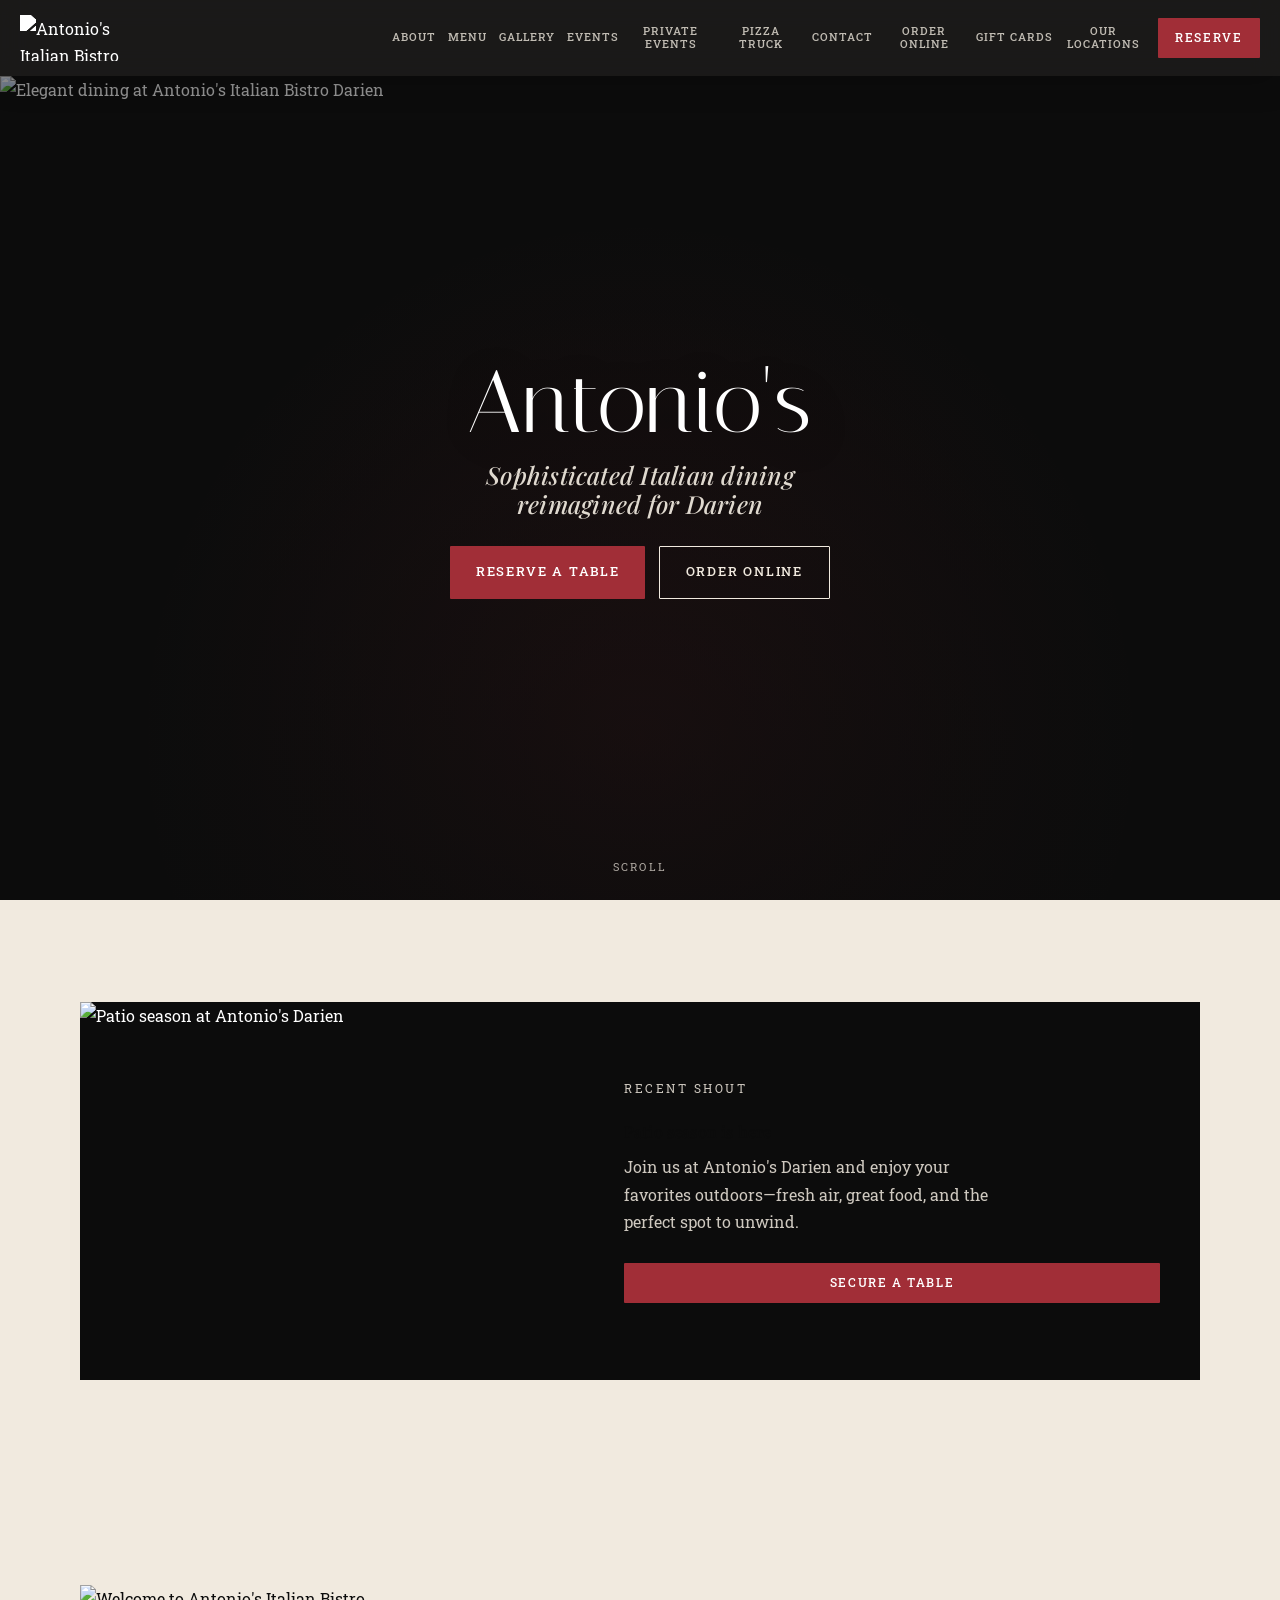
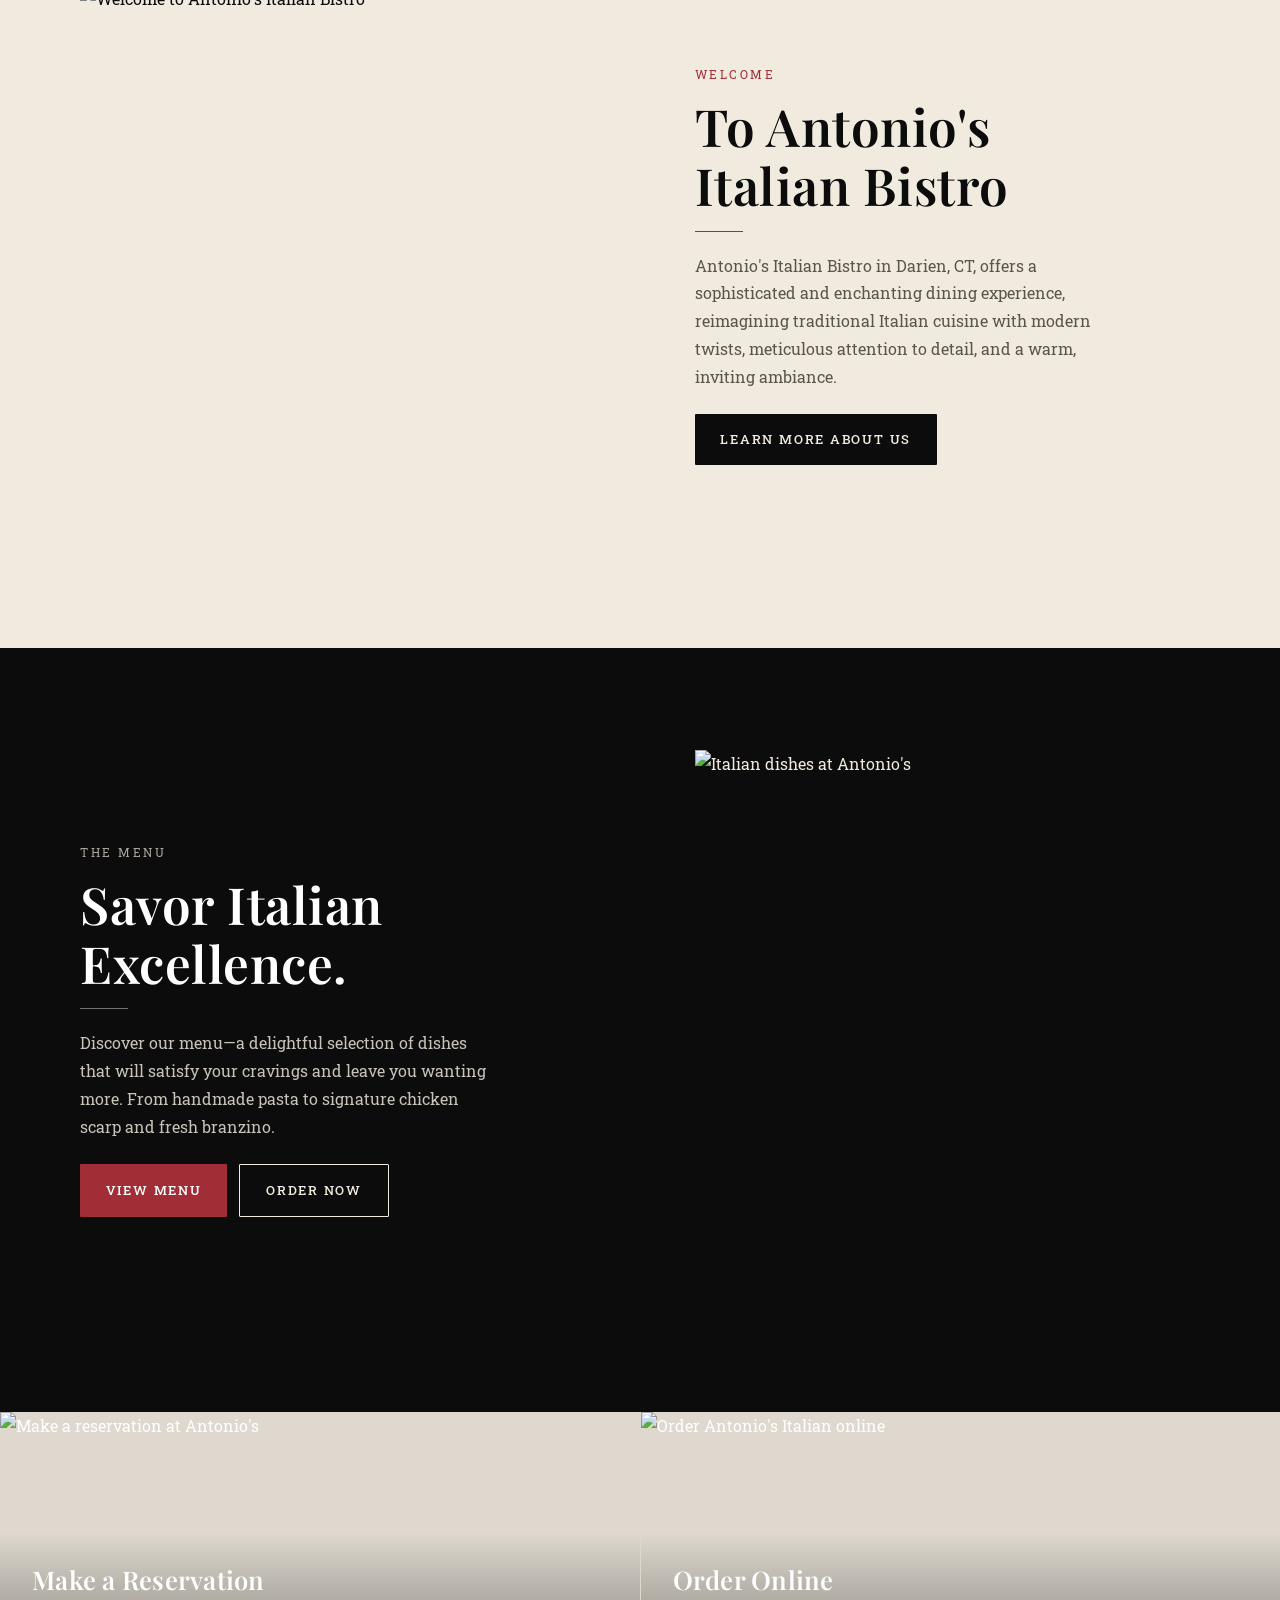
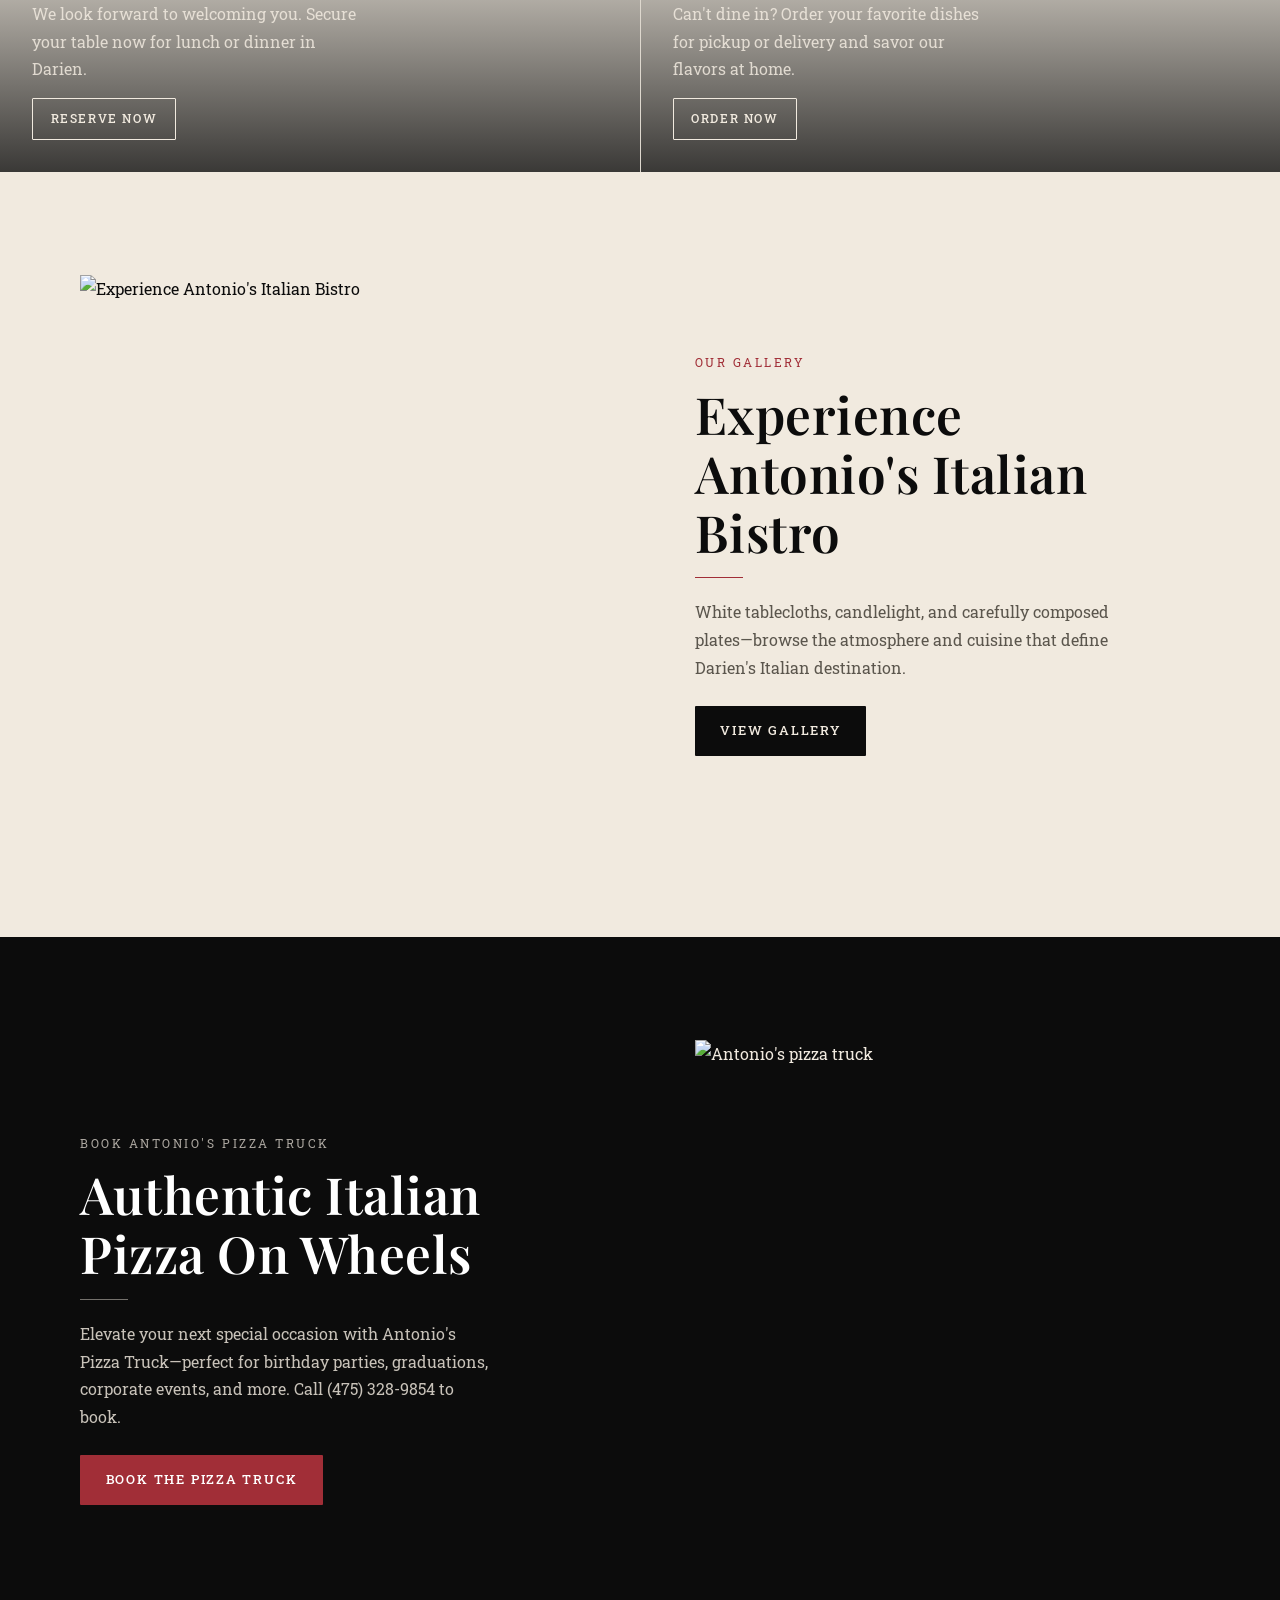
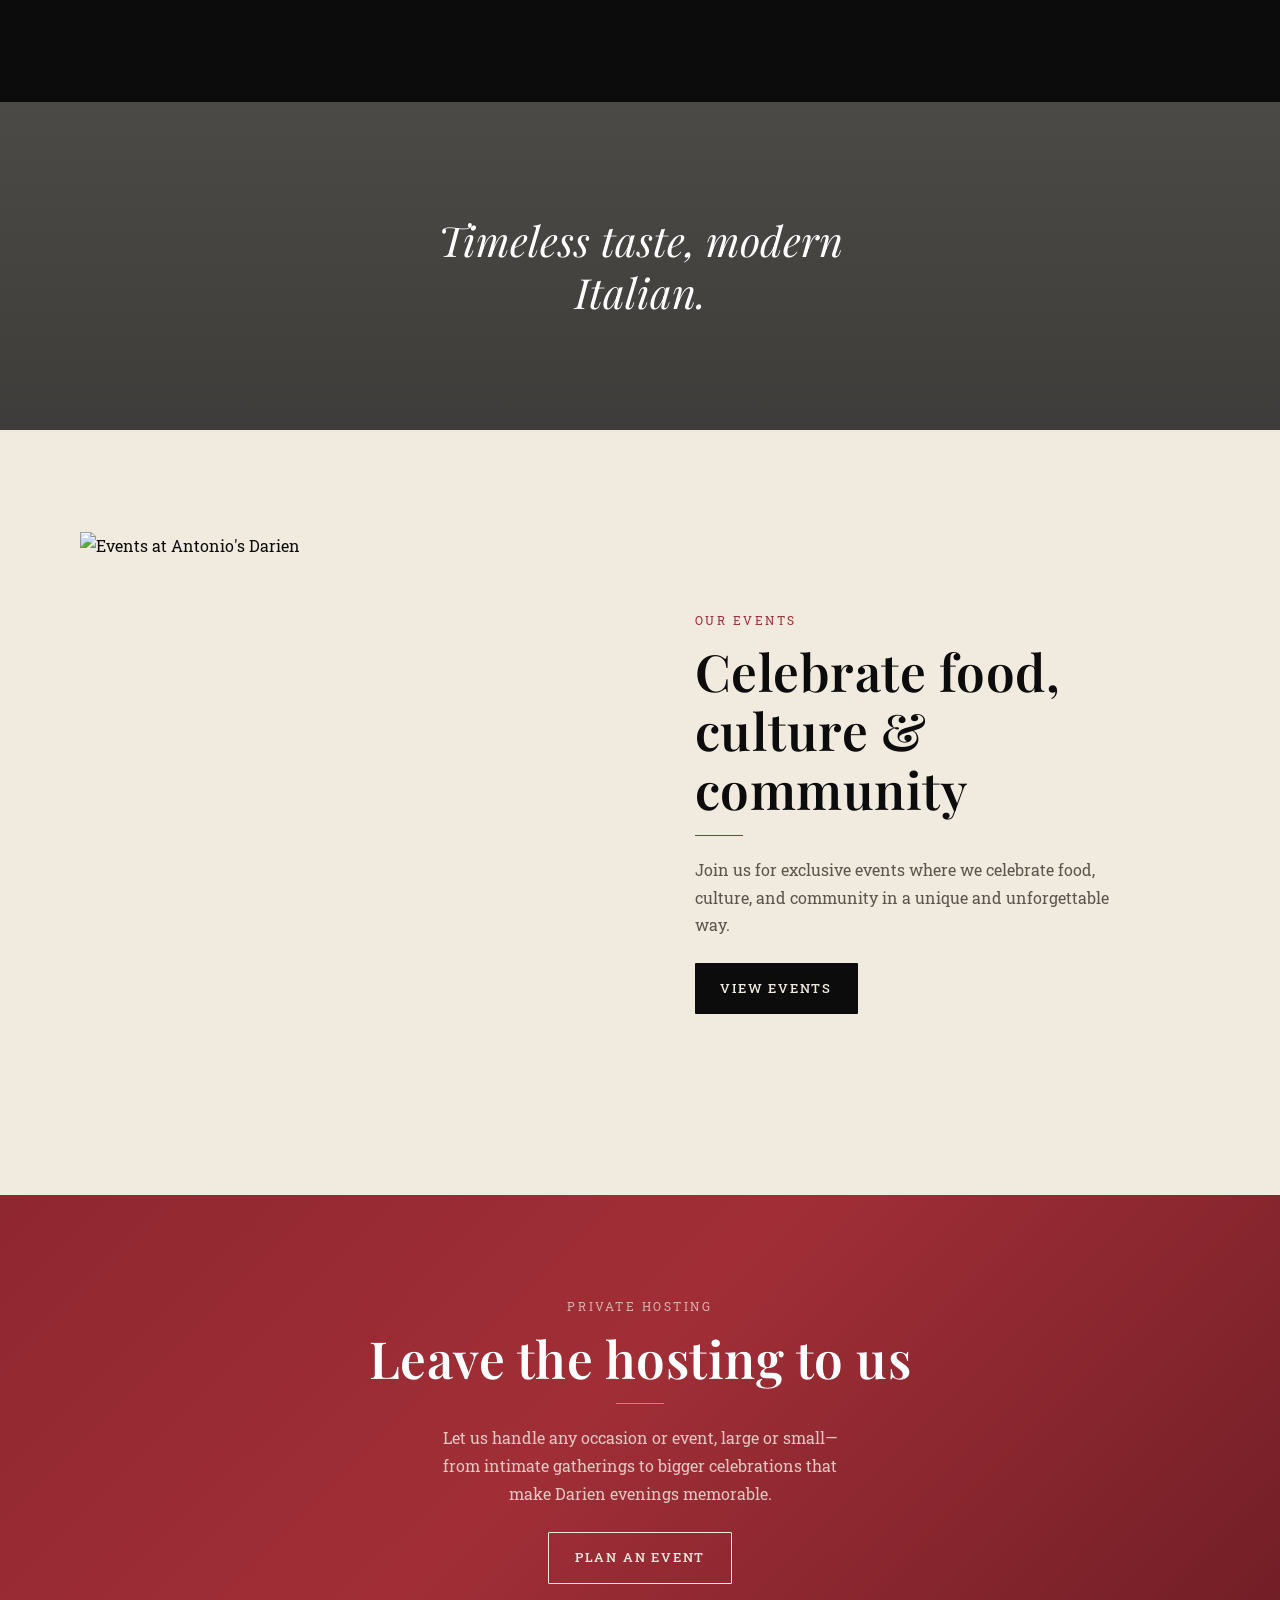
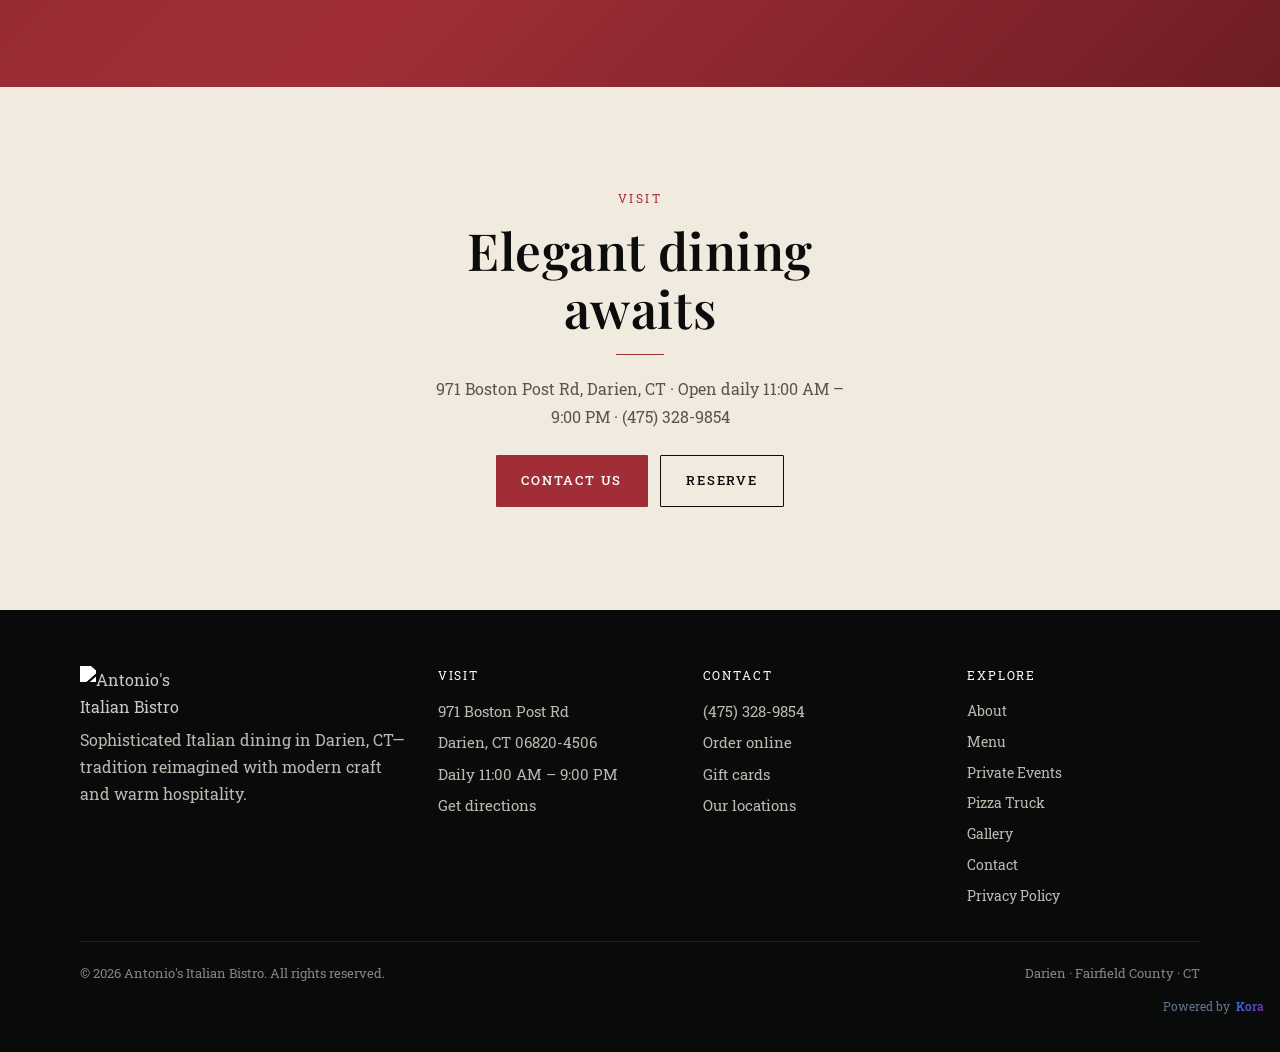
==== commit 78f1d923: "Replace YouTube iframe with video element for improved performance; update CSS for responsive video " ====
--- a/index.html
+++ b/index.html
@@ -91,7 +91,9 @@
 <div class="hero__media">
 <img alt="Elegant dining at Antonio's Italian Bistro Darien" fetchpriority="high" height="1200" src="https://quseprdus1.blob.core.windows.net/kora-business-images/user-media/463f7a5f-0a7e-488c-80c5-a2d2e6ca3b48/de8c94d8-887e-4625-825f-ec262dbc28df/1785837358_etro0u.jpg" width="1800"/>
 <div aria-hidden="true" class="hero__yt">
-<iframe allow="autoplay; encrypted-media; picture-in-picture" allowfullscreen="" loading="lazy" src="https://www.youtube-nocookie.com/embed/O6yqNoMXRM8?autoplay=1&amp;mute=1&amp;controls=0&amp;loop=1&amp;playlist=O6yqNoMXRM8&amp;playsinline=1&amp;rel=0&amp;modestbranding=1&amp;showinfo=0" title="Antonio's Italian Bistro atmosphere"></iframe>
+<video autoplay loop muted playsinline preload="auto" title="Antonio's Italian Bistro atmosphere">
+<source src="https://stream.mux.com/iuEtkrI2rCbuhVClip3bI61al9Lj1vgO4OtG5oR200Is/high.mp4" type="video/mp4"/>
+</video>
 </div>
 </div>
 <div class="hero__scrim"></div>
--- a/assets/site.css
+++ b/assets/site.css
@@ -363,15 +363,12 @@
   opacity: 1;
   z-index: 2;
 }
-.hero__yt iframe {
-  position: absolute;
-  top: 50%;
-  left: 50%;
-  width: 100vw;
-  height: 56.25vw;
-  min-height: 100%;
-  min-width: 177.77vh;
-  transform: translate(-50%, -50%);
+.hero__yt video {
+  position: absolute;
+  inset: 0;
+  width: 100%;
+  height: 100%;
+  object-fit: cover;
   border: 0;
   pointer-events: none;
 }
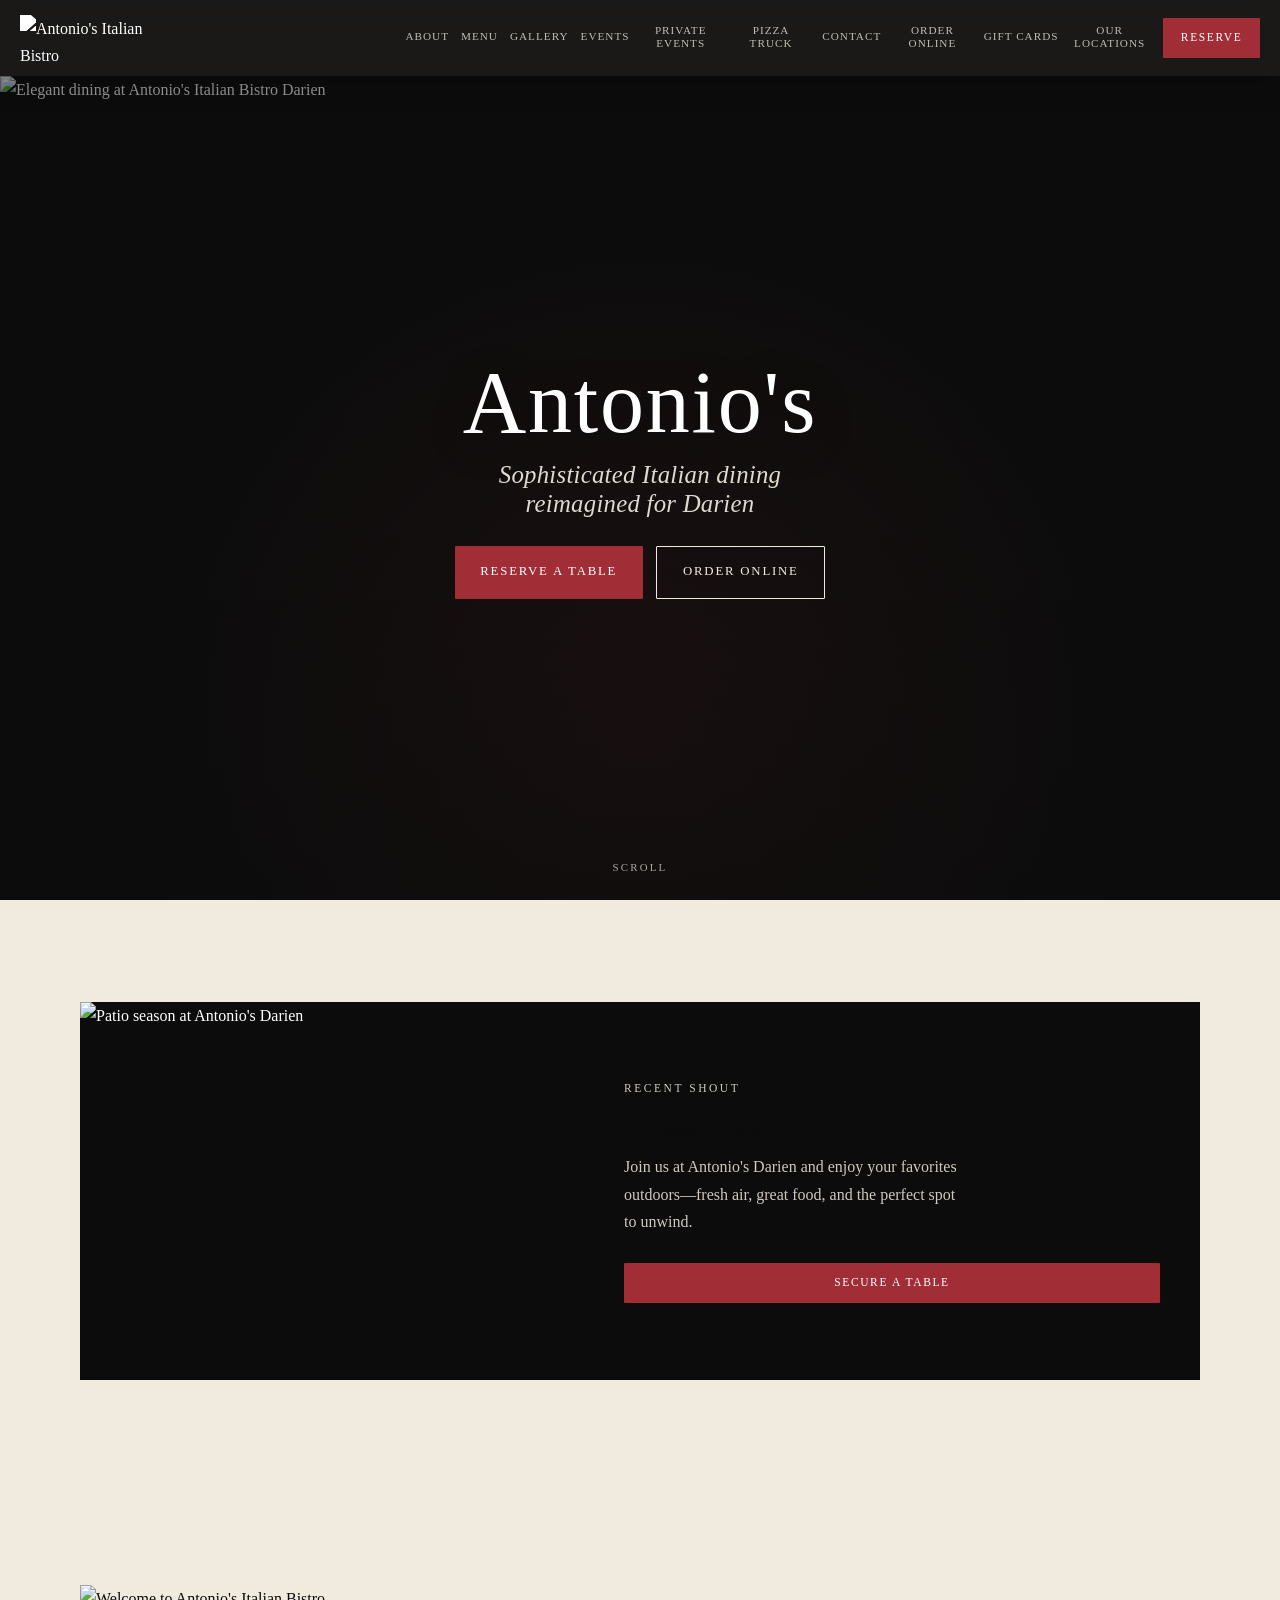
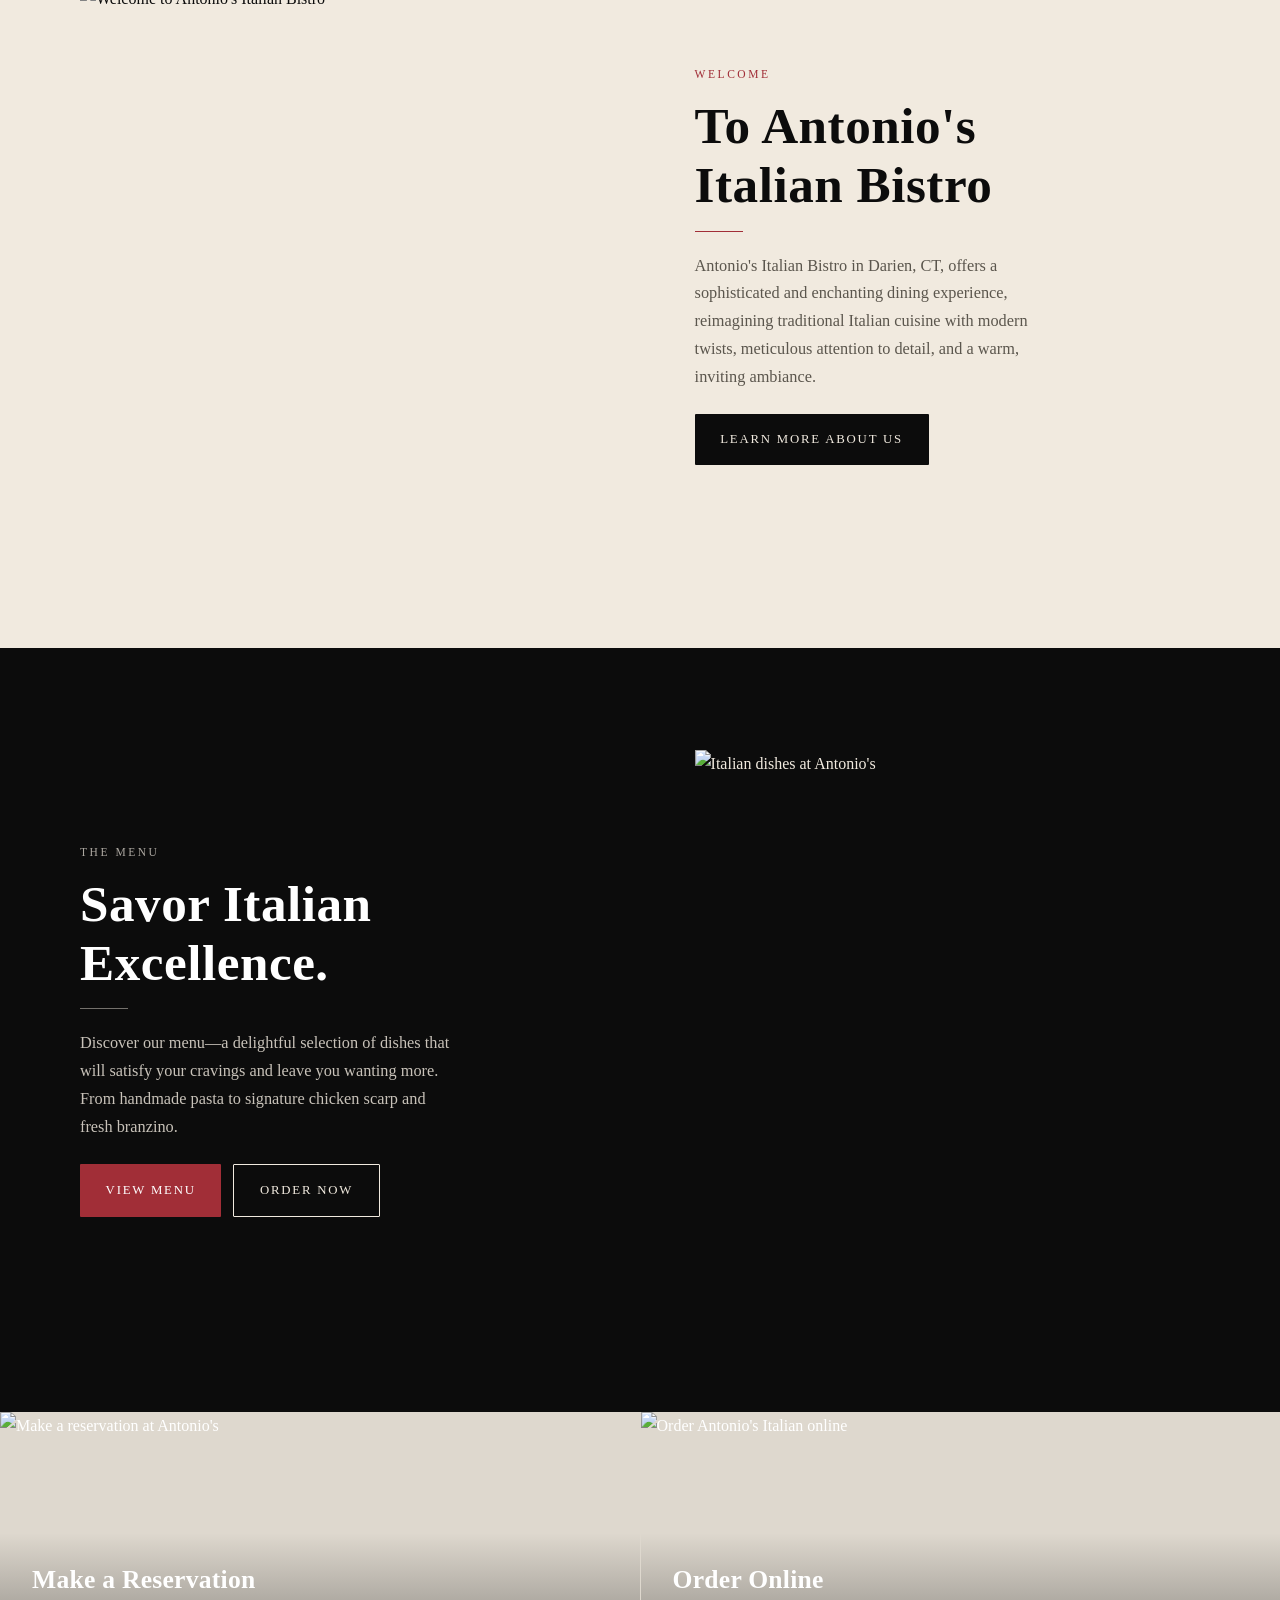
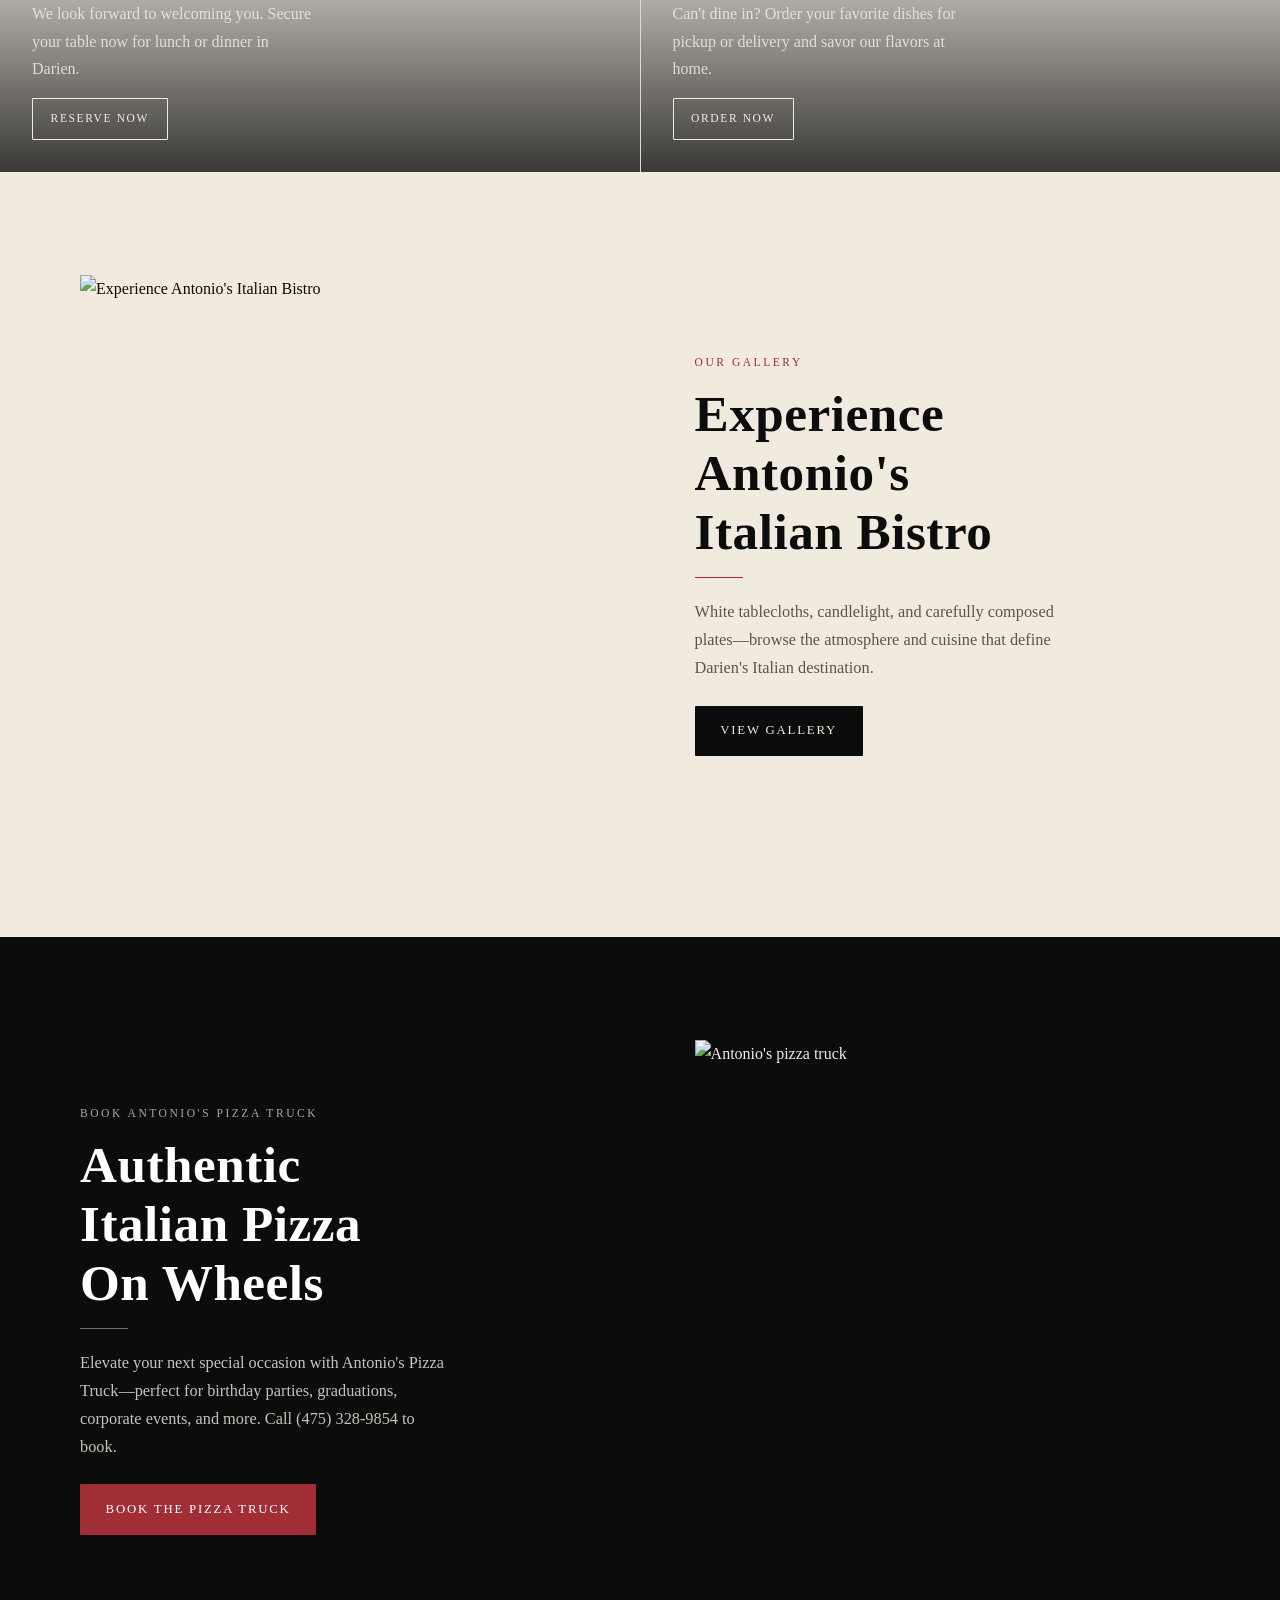
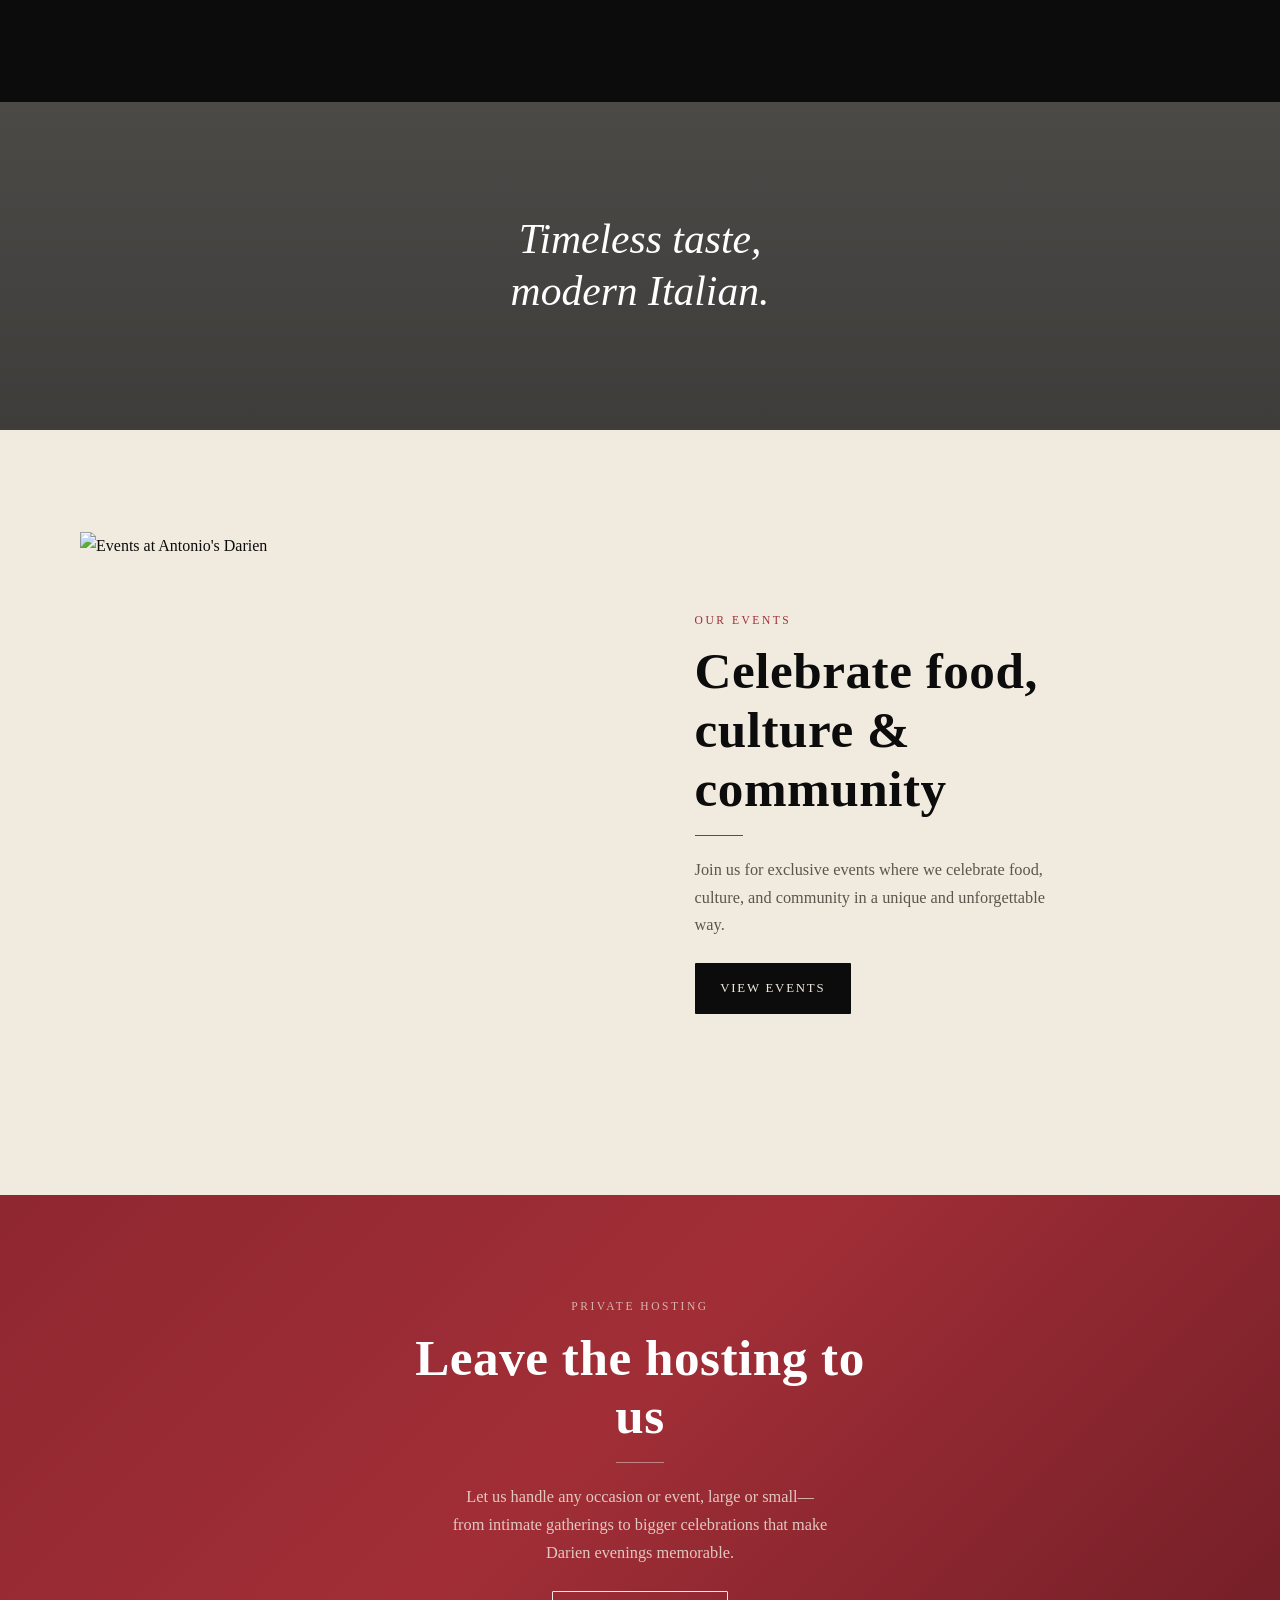
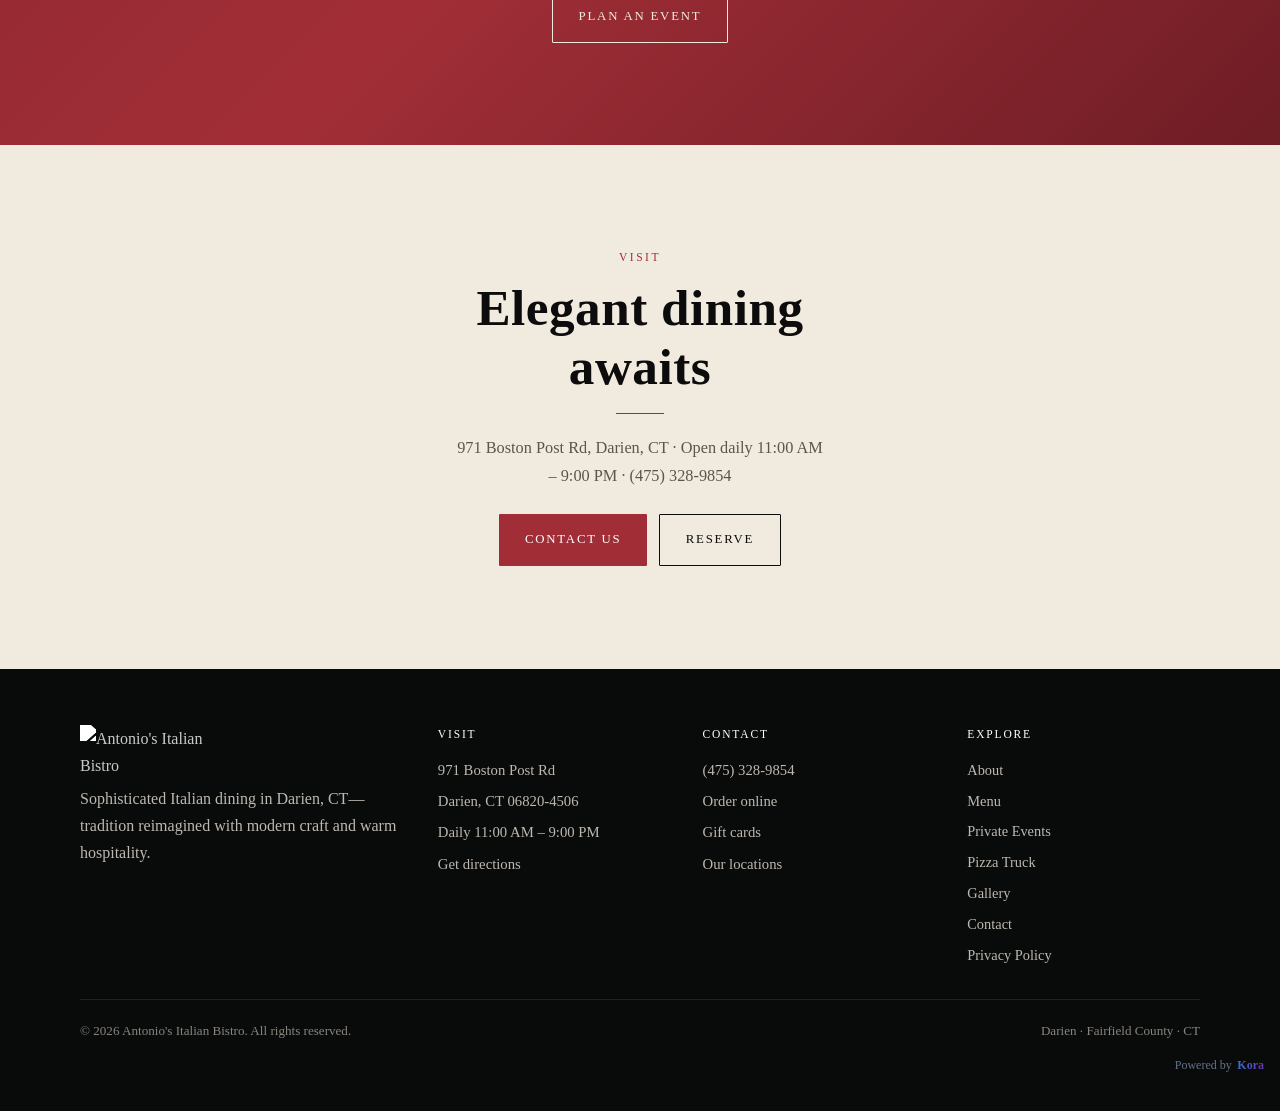
==== commit 3f5182cc: "Refactor HTML files to remove Google Fonts links and replace them with a placeholder comment. Update" ====
--- a/index.html
+++ b/index.html
@@ -3,6 +3,10 @@
 <html lang="en">
 <head>
   <link rel="icon" href="https://quseprdus1.blob.core.windows.net/kora-business-images/user-media/463f7a5f-0a7e-488c-80c5-a2d2e6ca3b48/de8c94d8-887e-4625-825f-ec262dbc28df/1785776376_j315so.png">
+<link href="https://quseprdus1.blob.core.windows.net/kora-business-images/user-media/463f7a5f-0a7e-488c-80c5-a2d2e6ca3b48/de8c94d8-887e-4625-825f-ec262dbc28df/1785776376_j315so.png" rel="icon"/>
+<link href="https://quseprdus1.blob.core.windows.net/kora-business-images/user-media/463f7a5f-0a7e-488c-80c5-a2d2e6ca3b48/de8c94d8-887e-4625-825f-ec262dbc28df/1785776376_j315so.png" rel="icon">
+<link href="https://quseprdus1.blob.core.windows.net/kora-business-images/user-media/463f7a5f-0a7e-488c-80c5-a2d2e6ca3b48/de8c94d8-887e-4625-825f-ec262dbc28df/1785776376_j315so.png" rel="icon"/>
+<link href="https://quseprdus1.blob.core.windows.net/kora-business-images/user-media/463f7a5f-0a7e-488c-80c5-a2d2e6ca3b48/de8c94d8-887e-4625-825f-ec262dbc28df/1785776376_j315so.png" rel="icon">
 <link href="https://quseprdus1.blob.core.windows.net/kora-business-images/user-media/463f7a5f-0a7e-488c-80c5-a2d2e6ca3b48/de8c94d8-887e-4625-825f-ec262dbc28df/1785776376_j315so.png" rel="icon"/>
 <link href="https://quseprdus1.blob.core.windows.net/kora-business-images/user-media/463f7a5f-0a7e-488c-80c5-a2d2e6ca3b48/de8c94d8-887e-4625-825f-ec262dbc28df/1785776376_j315so.png" rel="icon">
 <meta charset="utf-8"/>
@@ -29,14 +33,12 @@
 <meta content="https://quseprdus1.blob.core.windows.net/kora-business-images/user-media/463f7a5f-0a7e-488c-80c5-a2d2e6ca3b48/de8c94d8-887e-4625-825f-ec262dbc28df/1785837252_o1a0tz.jpg" name="twitter:image"/>
 <link href="https://quseprdus1.blob.core.windows.net/kora-business-images/user-media/463f7a5f-0a7e-488c-80c5-a2d2e6ca3b48/de8c94d8-887e-4625-825f-ec262dbc28df/1785776376_j315so.png" rel="icon" type="image/png"/>
 <link href="https://quseprdus1.blob.core.windows.net/kora-business-images/user-media/463f7a5f-0a7e-488c-80c5-a2d2e6ca3b48/de8c94d8-887e-4625-825f-ec262dbc28df/1785837173_pua2ko.png" rel="apple-touch-icon">
-<link href="https://fonts.googleapis.com" rel="preconnect"/>
-<link crossorigin="" href="https://fonts.gstatic.com" rel="preconnect"/>
-<link href="https://fonts.googleapis.com/css2?family=Italiana&amp;family=Playfair+Display:ital,wght@0,500;0,600;0,700;1,500;1,600&amp;family=Roboto+Slab:wght@300;400;500;600;700&amp;display=swap" rel="stylesheet"/>
-<link href="assets/styles.css" rel="stylesheet"/>
-<link href="assets/site.css" rel="stylesheet"/>
+<!-- kora:fonts --><!-- /kora:fonts -->
+<link href="assets/styles.css" rel="stylesheet">
 <script type="application/ld+json">{
   "@context": "https://schema.org",
   "@type": "Restaurant",
+  "@id": "https://antoniosdarien.com/#restaurant",
   "name": "Antonio's Italian Bistro",
   "description": "Sophisticated Italian dining in Darien, CT—handmade pasta, signature chicken scarp, fresh branzino, private events, and pizza truck catering.",
   "telephone": "+1-475-328-9854",
@@ -79,11 +81,8 @@
 }</script>
 <link as="image" fetchpriority="high" href="https://quseprdus1.blob.core.windows.net/kora-business-images/user-media/463f7a5f-0a7e-488c-80c5-a2d2e6ca3b48/de8c94d8-887e-4625-825f-ec262dbc28df/1785837252_o1a0tz.jpg" rel="preload"/>
 <!-- KORA_GOOGLE_FONTS_START -->
-<link rel="preconnect" href="https://fonts.googleapis.com">
-<link rel="preconnect" href="https://fonts.gstatic.com" crossorigin>
-<link rel="stylesheet" href="https://fonts.googleapis.com/css2?family=Playfair+Display:wght@400;600;700&family=Roboto+Slab:wght@400;600;700&display=swap">
 <!-- KORA_GOOGLE_FONTS_END -->
-</link></link></head>
+</link></link></link></link></link></link></head>
 <body data-header="solid" data-page="home">
 <div id="site-header"></div>
 <main id="main">
@@ -91,7 +90,7 @@
 <div class="hero__media">
 <img alt="Elegant dining at Antonio's Italian Bistro Darien" fetchpriority="high" height="1200" src="https://quseprdus1.blob.core.windows.net/kora-business-images/user-media/463f7a5f-0a7e-488c-80c5-a2d2e6ca3b48/de8c94d8-887e-4625-825f-ec262dbc28df/1785837358_etro0u.jpg" width="1800"/>
 <div aria-hidden="true" class="hero__yt">
-<video autoplay loop muted playsinline preload="auto" title="Antonio's Italian Bistro atmosphere">
+<video autoplay="" loop="" muted="" playsinline="" preload="auto" title="Antonio's Italian Bistro atmosphere">
 <source src="https://stream.mux.com/iuEtkrI2rCbuhVClip3bI61al9Lj1vgO4OtG5oR200Is/high.mp4" type="video/mp4"/>
 </video>
 </div>
--- a/assets/styles.css
+++ b/assets/styles.css
@@ -1,2 +1,2 @@
 /*! tailwindcss v4.2.1 | MIT License | https://tailwindcss.com */
-@layer properties{@supports (((-webkit-hyphens:none)) and (not (margin-trim:inline))) or ((-moz-orient:inline) and (not (color:rgb(from red r g b)))){*,:before,:after,::backdrop{--tw-rotate-x:initial;--tw-rotate-y:initial;--tw-rotate-z:initial;--tw-skew-x:initial;--tw-skew-y:initial}}}@layer theme{:root,:host{--font-sans:ui-sans-serif, system-ui, sans-serif, "Apple Color Emoji", "Segoe UI Emoji", "Segoe UI Symbol", "Noto Color Emoji";--font-mono:ui-monospace, SFMono-Regular, Menlo, Monaco, Consolas, "Liberation Mono", "Courier New", monospace;--spacing:.25rem;--ease-out:cubic-bezier(0, 0, .2, 1);--default-transition-duration:.15s;--default-transition-timing-function:cubic-bezier(.4, 0, .2, 1);--default-font-family:var(--font-sans);--default-mono-font-family:var(--font-mono);--color-brand-primary:#a12e37;--color-brand-secondary:#f1eadf;--color-brand-accent:#0c0c0c;--color-brand-muted:#5b564d;--color-brand-border:#0c0c0c1f;--font-heading:"Playfair Display", Georgia, "Times New Roman", serif;--font-body:"Roboto Slab", Georgia, serif;--font-brand:"Italiana", "Playfair Display", serif}}@layer base{*,:after,:before,::backdrop{box-sizing:border-box;border:0 solid;margin:0;padding:0}::file-selector-button{box-sizing:border-box;border:0 solid;margin:0;padding:0}html,:host{-webkit-text-size-adjust:100%;tab-size:4;line-height:1.5;font-family:var(--default-font-family,ui-sans-serif, system-ui, sans-serif, "Apple Color Emoji", "Segoe UI Emoji", "Segoe UI Symbol", "Noto Color Emoji");font-feature-settings:var(--default-font-feature-settings,normal);font-variation-settings:var(--default-font-variation-settings,normal);-webkit-tap-highlight-color:transparent}hr{height:0;color:inherit;border-top-width:1px}abbr:where([title]){-webkit-text-decoration:underline dotted;text-decoration:underline dotted}h1,h2,h3,h4,h5,h6{font-size:inherit;font-weight:inherit}a{color:inherit;-webkit-text-decoration:inherit;-webkit-text-decoration:inherit;-webkit-text-decoration:inherit;text-decoration:inherit}b,strong{font-weight:bolder}code,kbd,samp,pre{font-family:var(--default-mono-font-family,ui-monospace, SFMono-Regular, Menlo, Monaco, Consolas, "Liberation Mono", "Courier New", monospace);font-feature-settings:var(--default-mono-font-feature-settings,normal);font-variation-settings:var(--default-mono-font-variation-settings,normal);font-size:1em}small{font-size:80%}sub,sup{vertical-align:baseline;font-size:75%;line-height:0;position:relative}sub{bottom:-.25em}sup{top:-.5em}table{text-indent:0;border-color:inherit;border-collapse:collapse}:-moz-focusring{outline:auto}progress{vertical-align:baseline}summary{display:list-item}ol,ul,menu{list-style:none}img,svg,video,canvas,audio,iframe,embed,object{vertical-align:middle;display:block}img,video{max-width:100%;height:auto}button,input,select,optgroup,textarea{font:inherit;font-feature-settings:inherit;font-variation-settings:inherit;letter-spacing:inherit;color:inherit;opacity:1;background-color:#0000;border-radius:0}::file-selector-button{font:inherit;font-feature-settings:inherit;font-variation-settings:inherit;letter-spacing:inherit;color:inherit;opacity:1;background-color:#0000;border-radius:0}:where(select:is([multiple],[size])) optgroup{font-weight:bolder}:where(select:is([multiple],[size])) optgroup option{padding-inline-start:20px}::file-selector-button{margin-inline-end:4px}::placeholder{opacity:1}@supports (not ((-webkit-appearance:-apple-pay-button))) or (contain-intrinsic-size:1px){::placeholder{color:currentColor}@supports (color:color-mix(in lab, red, red)){::placeholder{color:color-mix(in oklab, currentcolor 50%, transparent)}}}textarea{resize:vertical}::-webkit-search-decoration{-webkit-appearance:none}::-webkit-date-and-time-value{min-height:1lh;text-align:inherit}::-webkit-datetime-edit{display:inline-flex}::-webkit-datetime-edit-fields-wrapper{padding:0}::-webkit-datetime-edit{padding-block:0}::-webkit-datetime-edit-year-field{padding-block:0}::-webkit-datetime-edit-month-field{padding-block:0}::-webkit-datetime-edit-day-field{padding-block:0}::-webkit-datetime-edit-hour-field{padding-block:0}::-webkit-datetime-edit-minute-field{padding-block:0}::-webkit-datetime-edit-second-field{padding-block:0}::-webkit-datetime-edit-millisecond-field{padding-block:0}::-webkit-datetime-edit-meridiem-field{padding-block:0}::-webkit-calendar-picker-indicator{line-height:1}:-moz-ui-invalid{box-shadow:none}button,input:where([type=button],[type=reset],[type=submit]){appearance:button}::file-selector-button{appearance:button}::-webkit-inner-spin-button{height:auto}::-webkit-outer-spin-button{height:auto}[hidden]:where(:not([hidden=until-found])){display:none!important}:root{--header-h:4.75rem;--ease-out:cubic-bezier(.22, 1, .36, 1);--color-brand-primary:#a12e37;--color-brand-secondary:#f1eadf;--color-brand-accent:#0c0c0c;--color-brand-dark:#0c0c0c;--color-brand-muted:#5b564d;--color-brand-soft:#f1eadf;--color-brand-gold:#c5a352;--color-brand-border:#0c0c0c1f;--font-heading:"Playfair Display", Georgia, "Times New Roman", serif;--font-body:"Roboto Slab", Georgia, serif;--font-brand:"Italiana", "Playfair Display", serif}html{scroll-behavior:smooth}body{font-family:var(--font-body);color:var(--color-brand-accent);background:var(--color-brand-secondary);-webkit-font-smoothing:antialiased;line-height:1.7}h1,h2,h3,h4,h5,h6{font-family:var(--font-heading)}}@layer components;@layer utilities{.fixed{position:fixed}.sticky{position:sticky}.container{width:100%}@media (min-width:40rem){.container{max-width:40rem}}@media (min-width:48rem){.container{max-width:48rem}}@media (min-width:64rem){.container{max-width:64rem}}@media (min-width:80rem){.container{max-width:80rem}}@media (min-width:96rem){.container{max-width:96rem}}.mt-1{margin-top:calc(var(--spacing) * 1)}.mt-2{margin-top:calc(var(--spacing) * 2)}.mt-3{margin-top:calc(var(--spacing) * 3)}.mt-4{margin-top:calc(var(--spacing) * 4)}.mb-2{margin-bottom:calc(var(--spacing) * 2)}.hidden{display:none}.table{display:table}.max-w-prose{max-width:65ch}.transform{transform:var(--tw-rotate-x,) var(--tw-rotate-y,) var(--tw-rotate-z,) var(--tw-skew-x,) var(--tw-skew-y,)}.resize{resize:both}.underline{text-decoration-line:underline}.transition{transition-property:color,background-color,border-color,outline-color,text-decoration-color,fill,stroke,--tw-gradient-from,--tw-gradient-via,--tw-gradient-to,opacity,box-shadow,transform,translate,scale,rotate,filter,-webkit-backdrop-filter,backdrop-filter,display,content-visibility,overlay,pointer-events;transition-timing-function:var(--tw-ease,var(--default-transition-timing-function));transition-duration:var(--tw-duration,var(--default-transition-duration))}}@property --tw-rotate-x{syntax:"*";inherits:false}@property --tw-rotate-y{syntax:"*";inherits:false}@property --tw-rotate-z{syntax:"*";inherits:false}@property --tw-skew-x{syntax:"*";inherits:false}@property --tw-skew-y{syntax:"*";inherits:false}+@layer properties{@supports (((-webkit-hyphens:none)) and (not (margin-trim:inline))) or ((-moz-orient:inline) and (not (color:rgb(from red r g b)))){*,:before,:after,::backdrop{--tw-rotate-x:initial;--tw-rotate-y:initial;--tw-rotate-z:initial;--tw-skew-x:initial;--tw-skew-y:initial}}}@layer theme{:root,:host{--font-sans:ui-sans-serif, system-ui, sans-serif, "Apple Color Emoji", "Segoe UI Emoji", "Segoe UI Symbol", "Noto Color Emoji";--font-mono:ui-monospace, SFMono-Regular, Menlo, Monaco, Consolas, "Liberation Mono", "Courier New", monospace;--spacing:.25rem;--ease-out:cubic-bezier(0, 0, .2, 1);--default-transition-duration:.15s;--default-transition-timing-function:cubic-bezier(.4, 0, .2, 1);--default-font-family:var(--font-sans);--default-mono-font-family:var(--font-mono);--color-brand-primary:#a12e37;--color-brand-secondary:#f1eadf;--color-brand-accent:#0c0c0c;--color-brand-muted:#5b564d;--color-brand-border:#0c0c0c1f;--font-heading:"Playfair Display", Georgia, "Times New Roman", serif;--font-body:"Roboto Slab", Georgia, serif;--font-brand:"Italiana", "Playfair Display", serif}}@layer base{*,:after,:before,::backdrop{box-sizing:border-box;border:0 solid;margin:0;padding:0}::file-selector-button{box-sizing:border-box;border:0 solid;margin:0;padding:0}html,:host{-webkit-text-size-adjust:100%;tab-size:4;line-height:1.5;font-family:var(--default-font-family,ui-sans-serif, system-ui, sans-serif, "Apple Color Emoji", "Segoe UI Emoji", "Segoe UI Symbol", "Noto Color Emoji");font-feature-settings:var(--default-font-feature-settings,normal);font-variation-settings:var(--default-font-variation-settings,normal);-webkit-tap-highlight-color:transparent}hr{height:0;color:inherit;border-top-width:1px}abbr:where([title]){-webkit-text-decoration:underline dotted;text-decoration:underline dotted}h1,h2,h3,h4,h5,h6{font-size:inherit;font-weight:inherit}a{color:inherit;-webkit-text-decoration:inherit;-webkit-text-decoration:inherit;-webkit-text-decoration:inherit;text-decoration:inherit}b,strong{font-weight:bolder}code,kbd,samp,pre{font-family:var(--default-mono-font-family,ui-monospace, SFMono-Regular, Menlo, Monaco, Consolas, "Liberation Mono", "Courier New", monospace);font-feature-settings:var(--default-mono-font-feature-settings,normal);font-variation-settings:var(--default-mono-font-variation-settings,normal);font-size:1em}small{font-size:80%}sub,sup{vertical-align:baseline;font-size:75%;line-height:0;position:relative}sub{bottom:-.25em}sup{top:-.5em}table{text-indent:0;border-color:inherit;border-collapse:collapse}:-moz-focusring{outline:auto}progress{vertical-align:baseline}summary{display:list-item}ol,ul,menu{list-style:none}img,svg,video,canvas,audio,iframe,embed,object{vertical-align:middle;display:block}img,video{max-width:100%;height:auto}button,input,select,optgroup,textarea{font:inherit;font-feature-settings:inherit;font-variation-settings:inherit;letter-spacing:inherit;color:inherit;opacity:1;background-color:#0000;border-radius:0}::file-selector-button{font:inherit;font-feature-settings:inherit;font-variation-settings:inherit;letter-spacing:inherit;color:inherit;opacity:1;background-color:#0000;border-radius:0}:where(select:is([multiple],[size])) optgroup{font-weight:bolder}:where(select:is([multiple],[size])) optgroup option{padding-inline-start:20px}::file-selector-button{margin-inline-end:4px}::placeholder{opacity:1}@supports (not ((-webkit-appearance:-apple-pay-button))) or (contain-intrinsic-size:1px){::placeholder{color:currentColor}@supports (color:color-mix(in lab, red, red)){::placeholder{color:color-mix(in oklab, currentcolor 50%, transparent)}}}textarea{resize:vertical}::-webkit-search-decoration{-webkit-appearance:none}::-webkit-date-and-time-value{min-height:1lh;text-align:inherit}::-webkit-datetime-edit{display:inline-flex}::-webkit-datetime-edit-fields-wrapper{padding:0}::-webkit-datetime-edit{padding-block:0}::-webkit-datetime-edit-year-field{padding-block:0}::-webkit-datetime-edit-month-field{padding-block:0}::-webkit-datetime-edit-day-field{padding-block:0}::-webkit-datetime-edit-hour-field{padding-block:0}::-webkit-datetime-edit-minute-field{padding-block:0}::-webkit-datetime-edit-second-field{padding-block:0}::-webkit-datetime-edit-millisecond-field{padding-block:0}::-webkit-datetime-edit-meridiem-field{padding-block:0}::-webkit-calendar-picker-indicator{line-height:1}:-moz-ui-invalid{box-shadow:none}button,input:where([type=button],[type=reset],[type=submit]){appearance:button}::file-selector-button{appearance:button}::-webkit-inner-spin-button{height:auto}::-webkit-outer-spin-button{height:auto}[hidden]:where(:not([hidden=until-found])){display:none!important}:root{--header-h:4.75rem;--ease-out:cubic-bezier(.22, 1, .36, 1);--color-brand-primary:#a12e37;--color-brand-secondary:#f1eadf;--color-brand-accent:#0c0c0c;--color-brand-dark:#0c0c0c;--color-brand-muted:#5b564d;--color-brand-soft:#f1eadf;--color-brand-gold:#c5a352;--color-brand-border:#0c0c0c1f;--font-heading:"Playfair Display", Georgia, "Times New Roman", serif;--font-body:"Roboto Slab", Georgia, serif;--font-brand:"Italiana", "Playfair Display", serif}html{scroll-behavior:smooth}body{font-family:var(--font-body);color:var(--color-brand-accent);background:var(--color-brand-secondary);-webkit-font-smoothing:antialiased;line-height:1.7}h1,h2,h3,h4,h5,h6{font-family:var(--font-heading)}}@layer components;@layer utilities{.visible{visibility:visible}.fixed{position:fixed}.container{width:100%}@media (min-width:40rem){.container{max-width:40rem}}@media (min-width:48rem){.container{max-width:48rem}}@media (min-width:64rem){.container{max-width:64rem}}@media (min-width:80rem){.container{max-width:80rem}}@media (min-width:96rem){.container{max-width:96rem}}.mt-1{margin-top:calc(var(--spacing) * 1)}.mt-2{margin-top:calc(var(--spacing) * 2)}.mt-3{margin-top:calc(var(--spacing) * 3)}.mt-4{margin-top:calc(var(--spacing) * 4)}.mb-2{margin-bottom:calc(var(--spacing) * 2)}.block{display:block}.grid{display:grid}.hidden{display:none}.table{display:table}.max-w-prose{max-width:65ch}.transform{transform:var(--tw-rotate-x,) var(--tw-rotate-y,) var(--tw-rotate-z,) var(--tw-skew-x,) var(--tw-skew-y,)}.resize{resize:both}.underline{text-decoration-line:underline}.transition{transition-property:color,background-color,border-color,outline-color,text-decoration-color,fill,stroke,--tw-gradient-from,--tw-gradient-via,--tw-gradient-to,opacity,box-shadow,transform,translate,scale,rotate,filter,-webkit-backdrop-filter,backdrop-filter,display,content-visibility,overlay,pointer-events;transition-timing-function:var(--tw-ease,var(--default-transition-timing-function));transition-duration:var(--tw-duration,var(--default-transition-duration))}}*,:before,:after{box-sizing:border-box;margin:0;padding:0}html{scroll-behavior:smooth}body{font-family:var(--font-body);color:var(--color-brand-accent);background:var(--color-brand-secondary);-webkit-font-smoothing:antialiased;line-height:1.7}img,video{max-width:100%;height:auto;display:block}a{color:inherit;text-decoration:none}button{font:inherit;cursor:pointer;background:0 0;border:0}ul{list-style:none}.sr-only{clip:rect(0,0,0,0);white-space:nowrap;border:0;width:1px;height:1px;margin:-1px;padding:0;position:absolute;overflow:hidden}.hidden{display:none!important}body{padding-top:var(--header-h)}h1,h2,h3,h4,.font-heading{font-family:var(--font-heading);letter-spacing:.01em;color:var(--color-brand-accent);font-weight:600;line-height:1.15}:focus-visible{outline:2px solid var(--color-brand-primary);outline-offset:3px}.container{width:min(1120px,100% - 2.5rem);margin-inline:auto}.btn{font-family:var(--font-body);letter-spacing:.14em;text-transform:uppercase;transition:transform .3s var(--ease-out), background .3s ease, color .3s ease, border-color .3s ease, box-shadow .3s ease;border-radius:1px;justify-content:center;align-items:center;gap:.5rem;padding:.9rem 1.6rem;font-size:.8rem;font-weight:500;display:inline-flex}.btn:hover{transform:translateY(-2px)}.btn-primary{background:var(--color-brand-primary);color:#fff}.btn-primary:hover{background:#8a2530;box-shadow:0 12px 32px #a12e3747}.btn-dark{background:var(--color-brand-accent);color:var(--color-brand-secondary)}.btn-dark:hover{background:#222}.btn-outline{color:var(--color-brand-secondary);background:0 0;border:1px solid}.btn-outline:hover{background:var(--color-brand-secondary);color:var(--color-brand-accent)}.btn-outline-dark{border:1px solid var(--color-brand-accent);color:var(--color-brand-accent)}.btn-outline-dark:hover{background:var(--color-brand-accent);color:var(--color-brand-secondary)}.btn-sm{padding:.65rem 1.1rem;font-size:.72rem}.site-header{z-index:1000;-webkit-backdrop-filter:blur(12px);backdrop-filter:blur(12px);background:#0c0c0cf0;transition:background .35s,box-shadow .35s,-webkit-backdrop-filter .35s,backdrop-filter .35s;position:fixed;inset:0 0 auto;box-shadow:0 8px 30px #0000002e}.site-header.is-transparent{-webkit-backdrop-filter:none;backdrop-filter:none;box-shadow:none;background:linear-gradient(#0c0c0c8c,#0000)}.site-header.is-transparent.is-scrolled,.site-header.is-solid{-webkit-backdrop-filter:blur(12px);backdrop-filter:blur(12px);background:#0c0c0cf0;box-shadow:0 8px 30px #0000002e}.navbar{min-height:var(--header-h);align-items:center;width:100%;height:auto;padding-block:.4rem;padding-inline:0;display:flex}.navbar-inner{box-sizing:border-box;grid-template-columns:auto minmax(0,1fr);align-items:center;column-gap:1rem;width:100%;max-width:none;margin-inline:0;padding-inline:1.25rem;display:grid}.brand{color:#fff;z-index:2;flex-shrink:0;grid-column:1;align-items:center;gap:.75rem;min-width:0;max-width:11rem;display:flex;position:relative}.brand__logo{object-fit:contain;filter:brightness(0)invert();width:auto;max-width:100%;height:46px}.nav-desktop{box-sizing:border-box;flex-wrap:nowrap;grid-column:2;justify-content:flex-end;justify-self:end;align-items:center;gap:.15rem;width:100%;min-width:0;max-width:100%;display:none}.nav-link{color:#f1eadfc7;letter-spacing:.09em;text-transform:uppercase;white-space:normal;text-align:center;overflow-wrap:normal;word-break:normal;flex:0 auto;min-width:0;max-width:5.5rem;padding:.4rem .3rem .5rem;font-size:.7rem;font-weight:500;line-height:1.2;transition:color .25s;position:relative}.nav-link:after{content:"";background:var(--color-brand-primary);width:0;height:2px;transition:width .28s var(--ease-out);border-radius:1px;position:absolute;bottom:.12rem;left:50%;transform:translate(-50%)}.nav-link:hover{color:#fff}.nav-link:hover:after{width:70%}.nav-link.is-active{color:#fff;font-weight:600}.nav-link.is-active:after{background:var(--color-brand-primary);width:85%}.nav-cta{white-space:nowrap;flex:none;margin-left:.45rem}.nav-cta:hover{transform:translateY(-1px);box-shadow:0 8px 20px #a12e3759}.menu-btn{color:#fff;flex-shrink:0;grid-column:2;justify-self:end;place-items:center;padding:.4rem;display:grid}.menu-btn svg{width:1.7rem;height:1.7rem}@media (min-width:1100px){.nav-desktop{display:flex}.menu-btn{display:none}.brand{max-width:10.5rem}}@media (min-width:1500px){.navbar-inner{column-gap:1.25rem;padding-inline:1.5rem}.brand{max-width:12rem}.brand__logo{height:48px}.nav-desktop{gap:.3rem}.nav-link{white-space:nowrap;letter-spacing:.11em;max-width:none;padding:.5rem .45rem .55rem;font-size:.76rem}.nav-link:hover:after,.nav-link.is-active:after{width:100%}}.mobile-menu{z-index:1100;pointer-events:none;opacity:0;transition:opacity .3s;position:fixed;inset:0}.mobile-menu.active{pointer-events:auto;opacity:1}.mobile-menu__backdrop{background:#0507078c;position:absolute;inset:0}.mobile-menu__panel{background:var(--color-brand-accent);width:min(360px,88vw);height:100%;color:var(--color-brand-secondary);transition:transform .4s var(--ease-out);padding:1.5rem 1.25rem 2rem;position:absolute;top:0;right:0;overflow-y:auto;transform:translate(100%)}.mobile-menu.active .mobile-menu__panel{transform:translate(0)}.mobile-menu__close{color:#fff;padding:.4rem;position:absolute;top:1rem;right:1rem}.mobile-menu__close svg{width:1.5rem;height:1.5rem}.mobile-menu__nav{flex-direction:column;gap:.15rem;margin-top:3.5rem;display:flex}.mobile-menu__link{letter-spacing:.1em;text-transform:uppercase;color:#f1eadfe6;border-bottom:1px solid #f1eadf1a;padding:.85rem .5rem;font-size:.95rem}.mobile-menu__actions{gap:.75rem;margin-top:1.5rem;display:grid}.hero{min-height:calc(100svh - var(--header-h));min-height:calc(100vh - var(--header-h));color:#fff;place-items:center;display:grid;position:relative;overflow:hidden}.hero__media{z-index:0;background:#0c0c0c;position:absolute;inset:0}.hero__media>img,.hero__media video{object-fit:cover;z-index:1;width:100%;height:100%;animation:20s ease-in-out infinite alternate kenburns;position:absolute;inset:0}.hero__yt{z-index:0;opacity:0;transition:opacity .8s;position:absolute;inset:0;overflow:hidden}.hero__yt.is-active{opacity:1;z-index:2}.hero__yt video{object-fit:cover;pointer-events:none;border:0;width:100%;height:100%;position:absolute;inset:0}.hero__scrim{z-index:1;background:linear-gradient(#0c0c0c73 0%,#0c0c0c59 40%,#0c0c0cb8 100%),radial-gradient(at 50% 80%,#a12e372e,#0000 55%);position:absolute;inset:0}.hero__content{z-index:2;text-align:center;width:min(820px,100%);animation:heroIn 1.1s var(--ease-out) both;padding:4rem 1.25rem 5rem;position:relative}@keyframes heroIn{0%{opacity:0;transform:translateY(28px)}to{opacity:1;transform:none}}.hero__brand{font-family:var(--font-brand);letter-spacing:.02em;text-shadow:0 8px 40px #00000059;margin-bottom:1rem;font-size:clamp(2.8rem,8vw,5.5rem);line-height:.95}.hero__title{font-family:var(--font-heading);color:#f1eadfeb;max-width:28ch;margin:0 auto 1.75rem;font-size:clamp(1.15rem,2.4vw,1.55rem);font-style:italic;font-weight:500}.hero__actions{flex-wrap:wrap;justify-content:center;gap:.85rem;display:flex}.hero__scroll{z-index:2;color:#f1eadfb3;letter-spacing:.2em;text-transform:uppercase;font-size:.68rem;animation:2.4s ease-in-out infinite pulse;position:absolute;bottom:1.5rem;left:50%;transform:translate(-50%)}@keyframes pulse{50%{opacity:.5}}.page-hero{color:#fff;place-items:end start;min-height:clamp(280px,42vw,420px);padding:3rem 0;display:grid;position:relative;overflow:hidden}.page-hero__bg{z-index:0;position:absolute;inset:0}.page-hero__bg img{object-fit:cover;width:100%;height:100%;animation:18s ease-in-out infinite alternate kenburns;transform:scale(1.04)}@keyframes kenburns{0%{transform:scale(1.04)translateY(0)}to{transform:scale(1.1)translateY(-2%)}}.page-hero__scrim{z-index:1;background:linear-gradient(90deg,#0c0c0cc7,#0c0c0c59);position:absolute;inset:0}.page-hero__content{z-index:2;width:min(1120px,100% - 2.5rem);margin-inline:auto;position:relative}.page-hero h1{color:#fff;max-width:16ch;font-size:clamp(2.2rem,5vw,3.6rem)}.page-hero p{color:#f1eadfe0;max-width:42ch;margin-top:.75rem}.section{padding:clamp(3.5rem,8vw,6.5rem) 0;position:relative}.section--dark{background:var(--color-brand-accent);color:var(--color-brand-secondary)}.section--dark h2,.section--dark h3{color:#fff}.section--wine{color:#fff;background:linear-gradient(135deg,#8f2730,#a12e37 45%,#6e1d25)}.section--wine h2,.section--wine h3{color:#fff}.section--cream{background:var(--color-brand-secondary)}.section__label{letter-spacing:.22em;text-transform:uppercase;color:var(--color-brand-primary);margin-bottom:.75rem;font-size:.72rem}.section--dark .section__label,.section--wine .section__label{color:#f1eadfb3}.section__title{max-width:16ch;margin-bottom:1rem;font-size:clamp(2rem,4.5vw,3.2rem)}.section__lead{max-width:46ch;color:var(--color-brand-muted);font-size:1.02rem}.section--dark .section__lead,.section--wine .section__lead{color:#f1eadfd1}.split{align-items:center;gap:2rem;display:grid}@media (min-width:900px){.split{grid-template-columns:1.05fr .95fr;gap:3.5rem}.split--reverse .split__media{order:2}.split--reverse .split__copy{order:1}}.split__media{aspect-ratio:4/5;min-height:320px;max-height:560px;position:relative;overflow:hidden}.split__media img{object-fit:cover;width:100%;height:100%;transition:transform 1.2s var(--ease-out)}.split:hover .split__media img{transform:scale(1.04)}.split__copy .section__title{max-width:14ch}.split__actions{flex-wrap:wrap;gap:.75rem;margin-top:1.5rem;display:flex}.feature-pair{background:#00000014;gap:1px;display:grid}@media (min-width:768px){.feature-pair{grid-template-columns:1fr 1fr}}.feature-tile{color:#fff;align-items:flex-end;min-height:360px;display:flex;position:relative;overflow:hidden}.feature-tile img{object-fit:cover;width:100%;height:100%;transition:transform 1.1s var(--ease-out);position:absolute;inset:0}.feature-tile:hover img{transform:scale(1.06)}.feature-tile__body{z-index:1;background:linear-gradient(#0000,#0c0c0cc7);width:100%;padding:2rem;position:relative}.feature-tile h3{color:#fff;margin-bottom:.4rem;font-size:1.6rem}.feature-tile p{color:#f1eadfd9;max-width:36ch;margin-bottom:1rem}.quote-band{text-align:center;color:#fff;background:linear-gradient(#0c0c0cb8,#0c0c0cc7),url(https://quseprdus1.blob.core.windows.net/kora-business-images/user-media/463f7a5f-0a7e-488c-80c5-a2d2e6ca3b48/de8c94d8-887e-4625-825f-ec262dbc28df/1785837339_3zyy5k.jpg) 50%/cover no-repeat;padding:clamp(4rem,10vw,7rem) 1.25rem}.quote-band blockquote{font-family:var(--font-heading);color:#fff;max-width:18ch;margin:0 auto;font-size:clamp(1.6rem,3.6vw,2.6rem);font-style:italic;line-height:1.25}.gallery-grid{columns:1;column-gap:.85rem}@media (min-width:640px){.gallery-grid{columns:2}}@media (min-width:960px){.gallery-grid{columns:3}}.gallery-item{break-inside:avoid;cursor:zoom-in;margin-bottom:.85rem;position:relative;overflow:hidden}.gallery-item img{width:100%;transition:transform .8s var(--ease-out), filter .4s ease;display:block}.gallery-item:hover img{filter:brightness(1.05);transform:scale(1.04)}.lightbox{z-index:2000;background:#050707eb;place-items:center;padding:1.5rem;display:none;position:fixed;inset:0}.lightbox.active{display:grid}.lightbox img{object-fit:contain;max-width:min(1100px,100%);max-height:86vh;animation:heroIn .35s var(--ease-out)}.lightbox__close{color:#fff;padding:.5rem .75rem;font-size:1.5rem;position:absolute;top:1rem;right:1rem}.menu-cats{gap:2.5rem;display:grid}.menu-cat h3{border-bottom:1px solid var(--color-brand-border);margin-bottom:1.25rem;padding-bottom:.6rem;font-size:1.7rem}.menu-items{gap:1.25rem;display:grid}@media (min-width:700px){.menu-items{grid-template-columns:1fr 1fr;gap:1.5rem 2rem}}.menu-item{grid-template-columns:84px 1fr;align-items:start;gap:1rem;display:grid}.menu-item--text{grid-template-columns:1fr}.menu-item__img{object-fit:cover;background:#ddd;width:84px;height:84px}.menu-item h4{font-family:var(--font-heading);margin-bottom:.25rem;font-size:1.15rem}.menu-item p{color:var(--color-brand-muted);font-size:.95rem}.contact-grid{gap:2.5rem;display:grid}@media (min-width:900px){.contact-grid{grid-template-columns:1fr 1.1fr;align-items:start}}.hours-list{gap:.5rem;display:grid}.hours-list li{border-bottom:1px solid var(--color-brand-border);justify-content:space-between;gap:1rem;padding:.55rem 0;font-size:.95rem;display:flex}.contact-form{gap:.9rem;display:grid}.contact-form label{letter-spacing:.08em;text-transform:uppercase;color:var(--color-brand-muted);gap:.35rem;font-size:.78rem;display:grid}.contact-form input,.contact-form textarea,.contact-form select{border:1px solid var(--color-brand-border);width:100%;color:var(--color-brand-accent);font-family:var(--font-body);background:#fff;border-radius:1px;padding:.85rem .95rem;font-size:1rem}.contact-form textarea{resize:vertical;min-height:140px}.map-frame{filter:grayscale(.15)contrast(1.05);border:0;width:100%;min-height:360px}.stack-block{gap:3rem;display:grid}.icon-row{gap:1.25rem;display:grid}@media (min-width:700px){.icon-row{grid-template-columns:repeat(3,1fr)}}.icon-row article h4{margin:.5rem 0 .35rem;font-size:1.15rem}.icon-row article p{color:var(--color-brand-muted);font-size:.95rem}.bullet-list{gap:.55rem;margin-top:1rem;display:grid}.bullet-list li{color:var(--color-brand-muted);padding-left:1.1rem;position:relative}.bullet-list li:before{content:"";background:var(--color-brand-primary);border-radius:50%;width:.4rem;height:.4rem;position:absolute;top:.65em;left:0}.shout{background:var(--color-brand-accent);color:#fff;gap:0;display:grid;overflow:hidden}@media (min-width:800px){.shout{grid-template-columns:.9fr 1.1fr;min-height:280px}}.shout__img img{object-fit:cover;width:100%;height:100%;min-height:240px}.shout__body{align-content:center;gap:.75rem;padding:clamp(1.5rem,4vw,2.5rem);display:grid}.shout__body h3{color:#fff;font-size:1.5rem}.shout__body p{color:#f1eadfd9;max-width:42ch}.site-footer{color:#f1eadfc7;background:#090a0a;padding:3.5rem 0 1.5rem}.footer-grid{gap:2rem;width:min(1120px,100% - 2.5rem);margin:0 auto 2rem;display:grid}@media (min-width:800px){.footer-grid{grid-template-columns:1.4fr 1fr 1fr 1fr}}.footer-brand{font-family:var(--font-brand);color:#fff;margin-bottom:.75rem;font-size:1.8rem}.footer-logo{filter:brightness(0)invert();width:auto;height:48px;margin-bottom:.75rem}.footer-head{letter-spacing:.16em;text-transform:uppercase;color:#fff;margin-bottom:.85rem;font-size:.72rem}.footer-line{margin-bottom:.4rem;font-size:.92rem}.footer-line a:hover{color:#fff}.footer-nav{gap:.4rem;display:grid}.footer-nav a{font-size:.9rem;transition:color .2s}.footer-nav a:hover{color:#fff}.footer-bar{color:#f1eadf8c;border-top:1px solid #f1eadf1a;flex-wrap:wrap;justify-content:space-between;gap:.75rem 1.5rem;width:min(1120px,100% - 2.5rem);margin-inline:auto;padding-top:1.25rem;font-size:.82rem;display:flex}.reveal{opacity:0;transition:opacity .9s var(--ease-out), transform .9s var(--ease-out);transform:translateY(28px)}.reveal.is-visible{opacity:1;transform:none}.reveal-delay-1{transition-delay:.1s}.reveal-delay-2{transition-delay:.2s}.reveal-delay-3{transition-delay:.3s}.mt-1{margin-top:.5rem}.mt-2{margin-top:1rem}.mt-3{margin-top:1.5rem}.mt-4{margin-top:2rem}.mb-2{margin-bottom:1rem}.max-w-prose{max-width:56ch}.gold-rule{background:var(--color-brand-primary);width:48px;height:1px;margin:1rem 0 1.25rem}.section--dark .gold-rule,.section--wine .gold-rule{background:#f1eadf73}.center-block{text-align:center}.center-block .section__title,.center-block .section__lead,.center-block .gold-rule{margin-inline:auto}.reservation-widget{border:1px solid var(--color-brand-border);background:#fff;justify-content:center;align-items:center;width:100%;max-width:100%;padding:1.25rem;display:flex;overflow:hidden}.reservation-widget #ot-widget-container0,.reservation-widget [id^=ot-widget-container]{justify-content:center;align-items:center;max-width:100%;margin:0 auto;display:flex;width:auto!important}.reservation-widget iframe[data-test=reservation-widget-iframe],.reservation-widget iframe[name=opentable-make-reservation-widget]{border:0;margin:0 auto;display:block;width:224px!important;max-width:100%!important;height:301px!important}@media (max-width:639px){.reservation-widget{padding:.85rem}.reservation-widget iframe[data-test=reservation-widget-iframe],.reservation-widget iframe[name=opentable-make-reservation-widget]{width:min(100%,288px)!important;height:320px!important}}.form-status{margin-top:.25rem;padding:.75rem 1rem;font-size:.95rem;display:none}.form-status.is-visible{display:block}.form-status.is-success,.form-status.form-status--success{color:#2f5c1c;background:#5f9b401f;display:block}.form-status.is-error,.form-status.form-status--error{color:var(--color-brand-primary);background:#a12e371a;display:block}.form-status.form-status--neutral{color:var(--color-brand-muted,#5b564d);background:#0c0c0c0d;display:block}.g-recaptcha-scale{max-width:100%;margin-top:.25rem;overflow:hidden}.media-duo{gap:.75rem;display:grid}@media (min-width:640px){.media-duo{grid-template-columns:1fr 1fr}}.media-duo img{object-fit:cover;width:100%;height:260px}.menu-disclaimer{color:var(--color-brand-muted);text-align:center;margin-top:2rem;max-width:70ch;margin-inline:auto;font-size:.85rem;line-height:1.6}.menu-page-section{padding-top:clamp(2.5rem,5vw,4rem)}.kora-menu{--km-accent:var(--color-brand-primary)}.kora-menu .kora-menu__switcher{-webkit-overflow-scrolling:touch;scrollbar-width:none;scroll-margin-top:calc(var(--header-h) + .5rem);flex-wrap:nowrap;gap:.55rem;margin:0 0 1.25rem;padding-bottom:.25rem;overflow-x:auto}.kora-menu .kora-menu__switcher::-webkit-scrollbar{display:none}.kora-menu .kora-menu__switcher a{letter-spacing:.12em;text-transform:uppercase;border:1px solid var(--color-brand-border);color:var(--color-brand-accent);white-space:nowrap;background:#fff;border-radius:1px;flex:none;padding:.7rem 1.15rem;font-size:.72rem;transition:background .25s,color .25s,border-color .25s,transform .2s}.kora-menu .kora-menu__switcher a:hover{border-color:var(--color-brand-primary);color:var(--color-brand-primary)}.kora-menu .kora-menu__switcher a[aria-current=true]{background:var(--color-brand-primary);border-color:var(--color-brand-primary);color:#fff;transform:scale(1.03)}.kora-menu .kora-menu__menu{scroll-margin-top:calc(var(--header-h) + 4rem);margin:0 0 2.5rem}.kora-menu .kora-menu__menu-title{font-family:var(--font-heading);color:var(--color-brand-accent);text-align:center;margin:0 0 .5rem;font-size:1.5rem}.kora-menu.is-enhanced .kora-menu__menu-title{clip:rect(0 0 0 0);white-space:nowrap;width:1px;height:1px;position:absolute;overflow:hidden}.kora-menu .kora-menu__availability,.kora-menu .kora-menu__menu-desc{text-align:center;color:var(--color-brand-muted);opacity:1;max-width:48ch;margin:0 auto 1rem;font-size:.95rem}.kora-menu .kora-menu__nav{top:var(--header-h);z-index:50;-webkit-backdrop-filter:blur(12px);backdrop-filter:blur(12px);-webkit-overflow-scrolling:touch;scrollbar-width:none;scroll-margin-top:calc(var(--header-h) + .25rem);background:#f1eadff0;margin:0 -1.25rem 1.5rem;padding:.65rem 1.25rem 0;display:block;position:sticky;overflow:auto hidden}.kora-menu .kora-menu__nav::-webkit-scrollbar{display:none}.kora-menu .kora-menu__nav-track{border-bottom:1px solid var(--color-brand-accent);flex-wrap:nowrap;width:max-content;min-width:100%;max-width:none;display:flex;position:relative}.kora-menu:not(.is-enhanced) .kora-menu__nav{flex-wrap:wrap;gap:0;display:flex}.kora-menu .kora-menu__nav a{white-space:nowrap;letter-spacing:.12em;text-transform:uppercase;color:var(--color-brand-accent);background:0 0;border:0;border-radius:0;flex:none;padding:.75rem 1.1rem .85rem;font-size:.72rem;font-weight:500;text-decoration:none;transition:color .28s}.kora-menu .kora-menu__nav a:hover,.kora-menu .kora-menu__nav a.is-active{color:var(--color-brand-primary)}.kora-menu .kora-menu__nav-indicator{background:var(--color-brand-primary);width:0;height:3px;transition:transform .4s var(--ease-out), width .4s var(--ease-out);pointer-events:none;opacity:0;border-radius:1px 1px 0 0;position:absolute;bottom:-1px;left:0;transform:translate(0)}.kora-menu .kora-menu__nav-indicator.is-ready{opacity:1}.kora-menu .kora-menu__section{scroll-margin-top:calc(var(--header-h) + 4rem);margin:0 0 2.5rem}.kora-menu .kora-menu__section-title{font-family:var(--font-heading);color:var(--color-brand-accent);letter-spacing:.06em;text-transform:uppercase;margin:0 0 1rem;font-size:1.25rem}.kora-menu .kora-menu__section:only-of-type .kora-menu__section-title,.kora-menu .is-filterable .kora-menu__section-title{clip:rect(0 0 0 0);white-space:nowrap;width:1px;height:1px;position:absolute;overflow:hidden}.kora-menu .is-filterable .kora-menu__section.is-filtered-out{display:none}.kora-menu .is-filterable .kora-menu__section{margin:0}.kora-menu .kora-menu__items{gap:1rem}@media (min-width:700px){.kora-menu .kora-menu__items{grid-template-columns:1fr 1fr;gap:1.15rem 1.35rem}}.kora-menu .kora-menu__item{border:1px solid var(--color-brand-border);background:#fff;border-radius:1px;gap:.75rem;padding:1.1rem 1.15rem;transition:border-color .25s,transform .25s;display:grid}.kora-menu .kora-menu__item:hover{border-color:#a12e3759;transform:translateY(-2px)}.kora-menu .kora-menu__item-head{flex-wrap:wrap;align-items:baseline;gap:.35rem .75rem}.kora-menu .kora-menu__item-name{font-family:var(--font-heading);color:var(--color-brand-accent);flex:12rem;font-size:1.15rem;font-weight:600}.kora-menu .kora-menu__item-price,.kora-menu .kora-menu__price-value{color:var(--color-brand-primary);white-space:nowrap;flex:none;font-size:.95rem;font-weight:500}.kora-menu .kora-menu__prices{flex:none;gap:.9rem}.kora-menu .kora-menu__price-label{letter-spacing:.1em;text-transform:uppercase;color:var(--color-brand-muted);opacity:1;margin-right:.3rem;font-size:.68rem}.kora-menu .kora-menu__item-desc{color:var(--color-brand-muted);opacity:1;margin-top:.2rem;font-size:.92rem;line-height:1.55}.kora-menu .kora-menu__menu-note{text-align:center;color:var(--color-brand-muted);max-width:70ch;margin:1.5rem auto 0;font-size:.85rem;font-style:normal}@keyframes menuFadeIn{0%{opacity:0;transform:translateY(12px)}to{opacity:1;transform:none}}.kora-menu .kora-menu__item.fade-in{animation:menuFadeIn .45s var(--ease-out) both}@media (min-width:640px){.kora-menu .kora-menu__nav{margin-left:-1.5rem;margin-right:-1.5rem;padding-left:1.5rem;padding-right:1.5rem}}@property --tw-rotate-x{syntax:"*";inherits:false}@property --tw-rotate-y{syntax:"*";inherits:false}@property --tw-rotate-z{syntax:"*";inherits:false}@property --tw-skew-x{syntax:"*";inherits:false}@property --tw-skew-y{syntax:"*";inherits:false}
